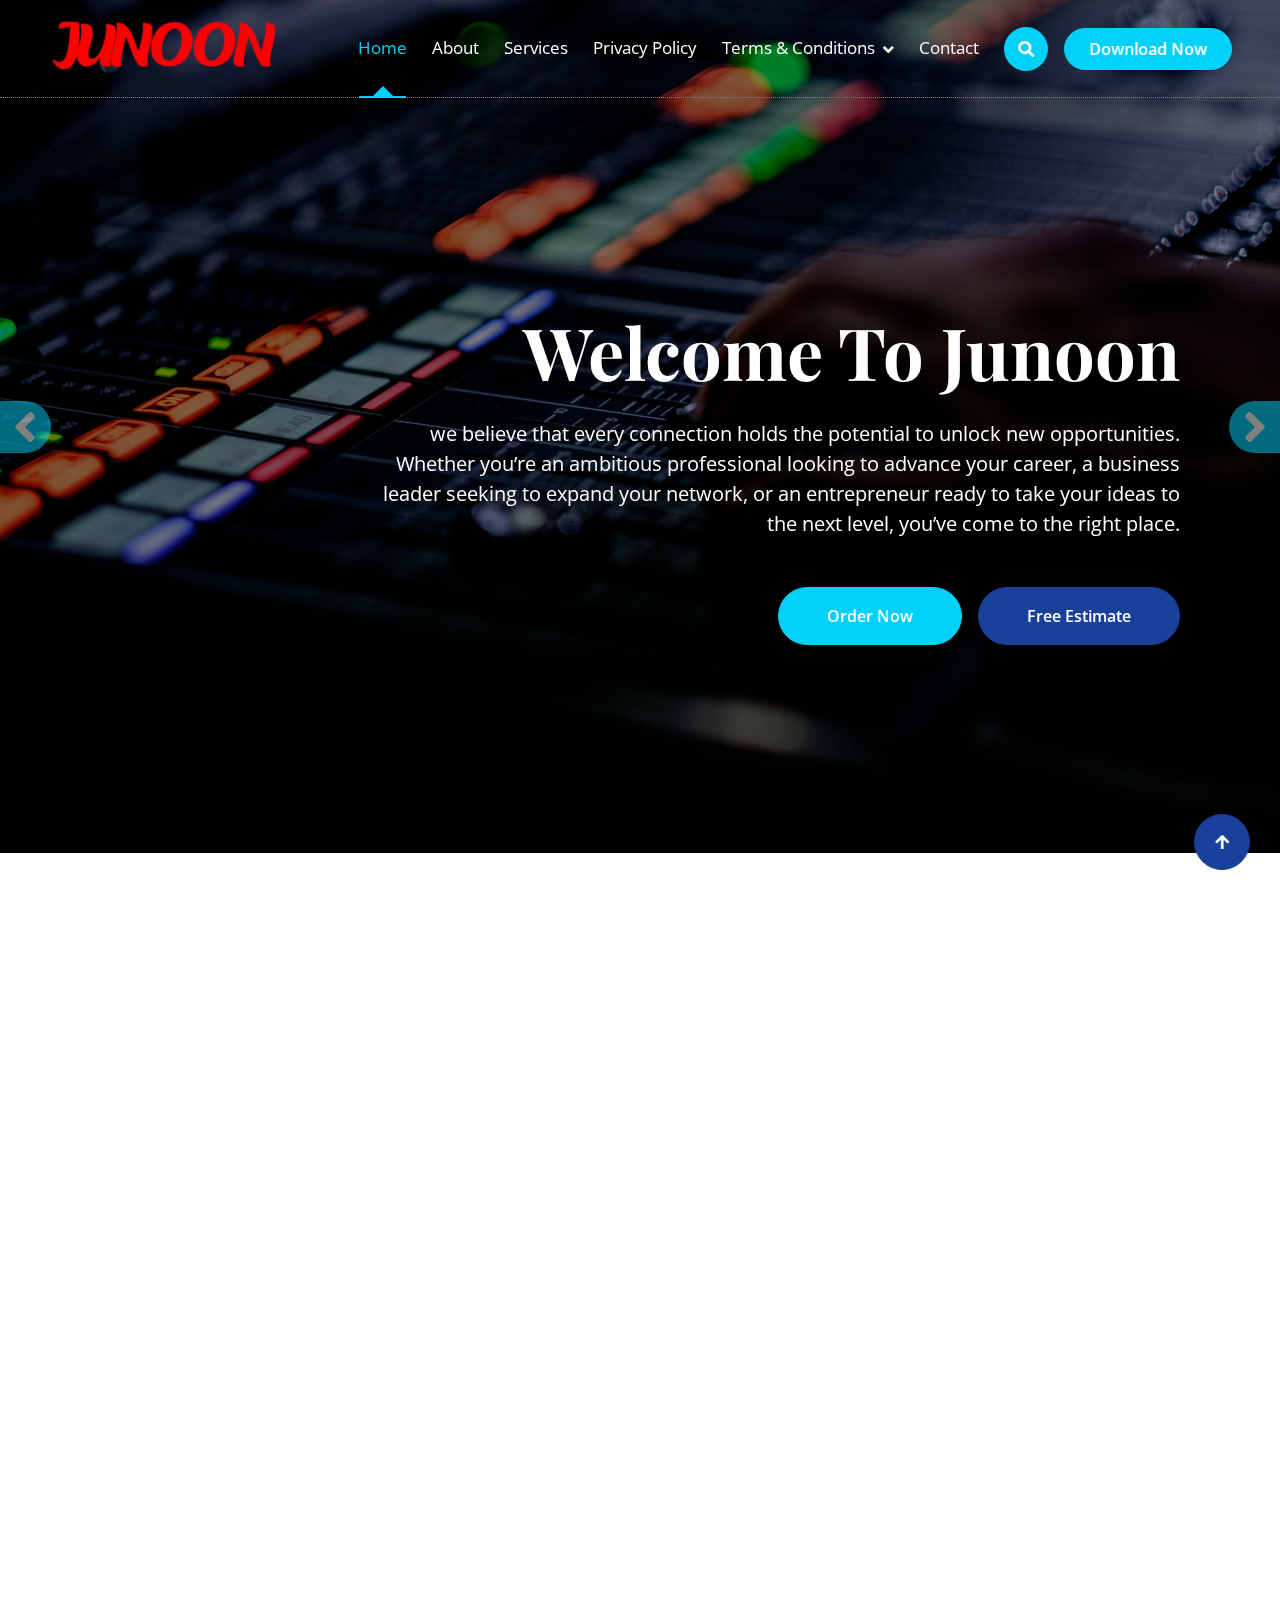
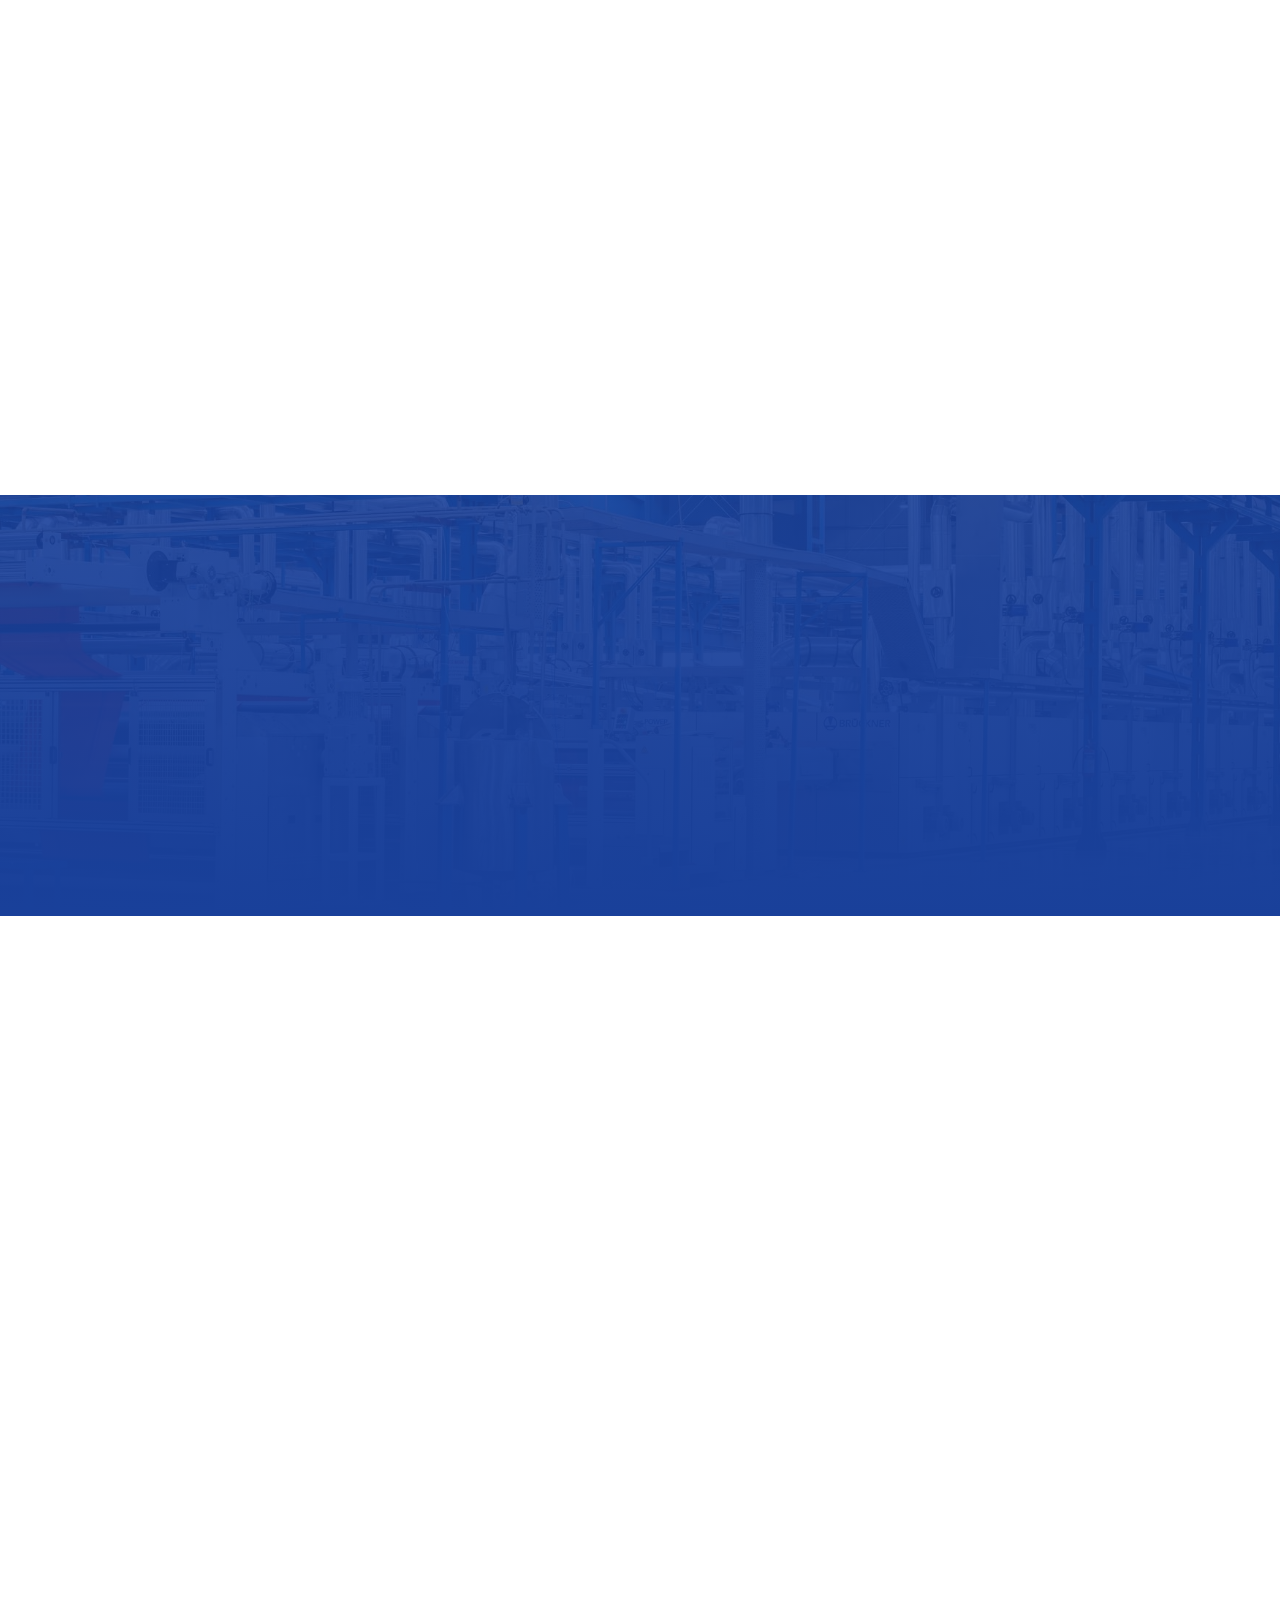
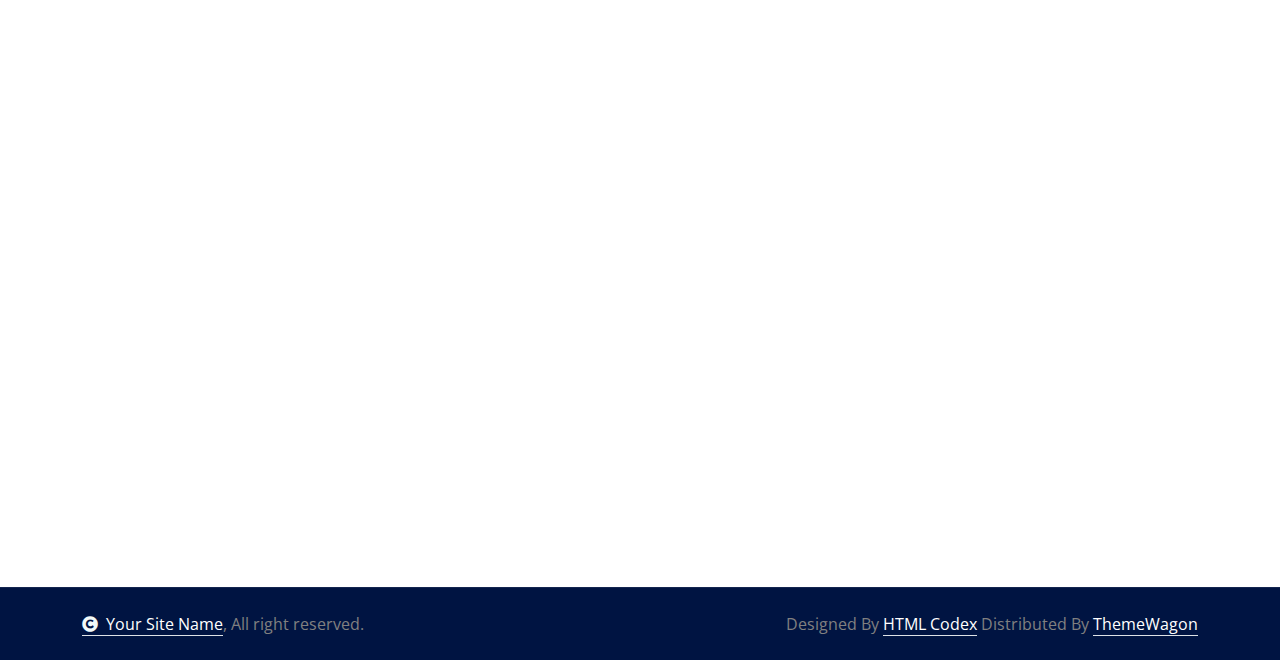
==== acuas-1.0.0/index.html @ 8755a5c0 "image" ====
<!DOCTYPE html>
<html lang="en">

    <head>
        <meta charset="utf-8">
        <title>Acuas - Drinking Water Website Template</title>
        <meta content="width=device-width, initial-scale=1.0" name="viewport">
        <meta content="" name="keywords">
        <meta content="" name="description">

        <!-- Google Web Fonts -->
        <link rel="preconnect" href="https://fonts.googleapis.com">
        <link rel="preconnect" href="https://fonts.gstatic.com" crossorigin>
        <link href="https://fonts.googleapis.com/css2?family=Open+Sans:ital,wdth,wght@0,75..100,300..800;1,75..100,300..800&family=Playfair+Display:ital,wght@0,400..900;1,400..900&display=swap" rel="stylesheet"> 

        <!-- Icon Font Stylesheet -->
        <link rel="stylesheet" href="https://use.fontawesome.com/releases/v5.15.4/css/all.css"/>
        <link href="https://cdn.jsdelivr.net/npm/bootstrap-icons@1.4.1/font/bootstrap-icons.css" rel="stylesheet">

        <!-- Libraries Stylesheet -->
        <link href="lib/animate/animate.min.css" rel="stylesheet">
        <link href="lib/owlcarousel/assets/owl.carousel.min.css" rel="stylesheet">


        <!-- Customized Bootstrap Stylesheet -->
        <link href="css/bootstrap.min.css" rel="stylesheet">

        <!-- Template Stylesheet -->
        <link href="css/style.css" rel="stylesheet">
    </head>

    <body>

        <!-- Spinner Start -->
        <div id="spinner" class="show bg-white position-fixed translate-middle w-100 vh-100 top-50 start-50 d-flex align-items-center justify-content-center">
            <div class="spinner-border text-primary" style="width: 3rem; height: 3rem;" role="status">
                <span class="sr-only">Loading...</span>
            </div>
        </div>
        <!-- Spinner End -->

        <!-- Navbar & Hero Start -->
        <div class="container-fluid position-relative p-0">
            <nav class="navbar navbar-expand-lg navbar-light px-4 px-lg-5 py-3 py-lg-0">
                <a href="" class="navbar-brand p-0">
                    <h1 class="text-primary"></i><img src="img/Logo.png"></h1>
                    <!-- <img src="img/logo.png" alt="Logo"> -->
                </a>
                <button class="navbar-toggler" type="button" data-bs-toggle="collapse" data-bs-target="#navbarCollapse">
                    <span class="fa fa-bars"></span>
                </button>
                <div class="collapse navbar-collapse" id="navbarCollapse">
                    <div class="navbar-nav ms-auto py-0">
                        <a href="index.html" class="nav-item nav-link active">Home</a>
                        <a href="about.html" class="nav-item nav-link">About</a>
                        <a href="service.html" class="nav-item nav-link">Services</a>
                        <a href="privacy.html" class="nav-item nav-link">Privacy Policy</a>
                        <!-- <a href="blog.html" class="nav-item nav-link">Blog</a> -->
                        <div class="nav-item dropdown">
                            <a href="Terms & Conditions.html" class="nav-link dropdown-toggle" data-bs-toggle="dropdown">Terms & Conditions</a>
                            <div class="dropdown-menu m-0">
                                <a href="rule.html" class="dropdown-item">Rules & Regulations</a>
                                <a href="product.html" class="dropdown-item">Our Product</a>
                                <a href="team.html" class="dropdown-item">Our Team</a>
                                <a href="testimonial.html" class="dropdown-item">Testimonial</a>
                                <a href="404.html" class="dropdown-item">404 Page</a>
                            </div>
                        </div>
                        <a href="contact.html" class="nav-item nav-link">Contact</a>
                    </div>
                    <!-- <div class="d-none d-xl-flex me-3">
                        <div class="d-flex flex-column pe-3 border-end border-primary">
                            <span class="text-body">Get Free Delivery</span>
                            <a href="tel:+4733378901"><span class="text-primary">Free: + 0123 456 7890</span></a>
                        </div>
                    </div> -->
                    <button class="btn btn-primary btn-md-square d-flex flex-shrink-0 mb-3 mb-lg-0 rounded-circle me-3" data-bs-toggle="modal" data-bs-target="#searchModal"><i class="fas fa-search"></i></button>
                    <a href="" class="btn btn-primary rounded-pill d-inline-flex flex-shrink-0 py-2 px-4">Download Now</a>
                </div>
            </nav>

            <!-- Carousel Start -->
            <div class="carousel-header">
                <div id="carouselId" class="carousel slide" data-bs-ride="carousel">
                    <ol class="carousel-indicators">
                        <li data-bs-target="#carouselId" data-bs-slide-to="0" class="active"></li>
                        <li data-bs-target="#carouselId" data-bs-slide-to="1"></li>
                        <li data-bs-target="#carouselId" data-bs-slide-to="2"></li>
                    </ol>
                    <div class="carousel-inner" role="listbox">
                        <div class="carousel-item active">
                            <img src="img/main.jpg" class="img-fluid w-100" alt="Image">
                            <div class="carousel-caption-1">
                                <div class="carousel-caption-1-content" style="max-width: 900px;">
                                    <!-- <h4 class="text-white text-uppercase fw-bold mb-4 fadeInLeft animated" data-animation="fadeInLeft" data-delay="1s" style="animation-delay: 1s;" style="letter-spacing: 3px;">Importance life</h4> -->
                                    <h1 class="display-2 text-capitalize text-white mb-4 fadeInLeft animated" data-animation="fadeInLeft" data-delay="1.3s" style="animation-delay: 1.3s;">Welcome to Junoon</h1>
                                    <p class="mb-5 fs-5 text-white fadeInLeft animated" data-animation="fadeInLeft" data-delay="1.5s" style="animation-delay: 1.5s;">we believe that every connection holds the potential to unlock new opportunities. Whether you’re an ambitious professional looking to advance your career, a business leader seeking to expand your network, or an entrepreneur ready to take your ideas to the next level, you’ve come to the right place.
                                    </p>
                                    <div class="carousel-caption-1-content-btn fadeInLeft animated" data-animation="fadeInLeft" data-delay="1.7s" style="animation-delay: 1.7s;">
                                        <a class="btn btn-primary rounded-pill flex-shrink-0 py-3 px-5 me-2" href="#">Order Now</a>
                                        <a class="btn btn-secondary rounded-pill flex-shrink-0 py-3 px-5 ms-2" href="#">Free Estimate</a>
                                    </div>
                                </div>
                            </div>
                        </div>
                        <div class="carousel-item">
                            <img src="img/main.jpg" class="img-fluid w-100" alt="Image">
                            <div class="carousel-caption-2">
                                <div class="carousel-caption-2-content" style="max-width: 900px;">
                                    <!-- <h4 class="text-white text-uppercase fw-bold mb-4 fadeInRight animated" data-animation="fadeInRight" data-delay="1s" style="animation-delay: 1s;" style="letter-spacing: 3px;">Your Gateway to Professional Growth and Business Success</h4> -->
                                    <h1 class="display-2 text-capitalize text-white mb-4 fadeInRight animated" data-animation="fadeInRight" data-delay="1.3s" style="animation-delay: 1.3s;">Your Gateway to Professional Growth and Business Success</h1>
                                    <p class="mb-5 fs-5 text-white fadeInRight animated" data-animation="fadeInRight" data-delay="1.5s" style="animation-delay: 1.5s;"> we believe that every connection holds the potential to unlock new opportunities. Whether you’re an ambitious professional looking to advance your career, a business leader seeking to expand your network, or an entrepreneur ready to take your ideas to the next level, you’ve come to the right place.
                                    </p>
                                    <div class="carousel-caption-2-content-btn fadeInRight animated" data-animation="fadeInRight" data-delay="1.7s" style="animation-delay: 1.7s;">
                                        <a class="btn btn-primary rounded-pill flex-shrink-0 py-3 px-5 me-2" href="#">Order Now</a>
                                        <a class="btn btn-secondary rounded-pill flex-shrink-0 py-3 px-5 ms-2" href="#">Free Estimate</a>
                                    </div>
                                </div>
                            </div>
                        </div>
                    </div>
                    <button class="carousel-control-prev" type="button" data-bs-target="#carouselId" data-bs-slide="prev">
                        <span class="carousel-control-prev-icon btn btn-primary fadeInLeft animated" aria-hidden="true" data-animation="fadeInLeft" data-delay="1.1s" style="animation-delay: 1.3s;"> <i class="fa fa-angle-left fa-3x"></i></span>
                        <span class="visually-hidden">Previous</span>
                    </button>
                    <button class="carousel-control-next" type="button" data-bs-target="#carouselId" data-bs-slide="next">
                        <span class="carousel-control-next-icon btn btn-primary fadeInRight animated" aria-hidden="true" data-animation="fadeInLeft" data-delay="1.1s" style="animation-delay: 1.3s;"><i class="fa fa-angle-right fa-3x"></i></span>
                        <span class="visually-hidden">Next</span>
                    </button>
                </div>
            </div>
            <!-- Carousel End -->
        </div>
        <!-- Navbar & Hero End -->

        <!-- Modal Search Start -->
        <div class="modal fade" id="searchModal" tabindex="-1" aria-labelledby="exampleModalLabel" aria-hidden="true">
            <div class="modal-dialog modal-fullscreen">
                <div class="modal-content rounded-0">
                    <div class="modal-header">
                        <h4 class="modal-title mb-0" id="exampleModalLabel">Search by keyword</h4>
                        <button type="button" class="btn-close" data-bs-dismiss="modal" aria-label="Close"></button>
                    </div>
                    <div class="modal-body d-flex align-items-center">
                        <div class="input-group w-75 mx-auto d-flex">
                            <input type="search" class="form-control p-3" placeholder="keywords" aria-describedby="search-icon-1">
                            <span id="search-icon-1" class="input-group-text btn border p-3"><i class="fa fa-search text-white"></i></span>
                        </div>
                    </div>
                </div>
            </div>
        </div>
        <!-- Modal Search End -->

        <!-- feature Start -->
        <!-- <div class="container-fluid feature bg-light py-5">
            <div class="container py-5">
                <div class="text-center mx-auto pb-5 wow fadeInUp" data-wow-delay="0.2s" style="max-width: 800px;">
                    <h4 class="text-uppercase text-primary">Our Feature</h4>
                    <h1 class="display-3 text-capitalize mb-3">A Trusted Name In Bottled Water Industry</h1>
                </div>
                <div class="row g-4">
                    <div class=" col-md-6 col-lg-6 col-xl-3 wow fadeInUp" data-wow-delay="0.2s">
                        <div class="feature-item p-4">
                            <div class="feature-icon mb-3"><i class="fas fa-hand-holding-water text-white fa-3x"></i></div>
                            <a href="#" class="h4 mb-3">Quality Check</a>
                            <p class="mb-3">Lorem ipsum dolor sit amet consectetur adipisicing elit. Libero repellat deleniti necessitatibus</p>
                            <a href="#" class="btn text-secondary">Read More <i class="fa fa-angle-right"></i></a>
                        </div>
                    </div>
                    <div class="col-md-6 col-lg-6 col-xl-3 wow fadeInUp" data-wow-delay="0.4s">
                        <div class="feature-item p-4">
                            <div class="feature-icon mb-3"><i class="fas fa-filter text-white fa-3x"></i></div>
                            <a href="#" class="h4 mb-3">5 Steps Filtration</a>
                            <p class="mb-3">Lorem ipsum dolor sit amet consectetur adipisicing elit. Libero repellat deleniti necessitatibus</p>
                            <a href="#" class="btn text-secondary">Read More <i class="fa fa-angle-right"></i></a>
                        </div>
                    </div>
                    <div class="col-md-6 col-lg-6 col-xl-3 wow fadeInUp" data-wow-delay="0.6s">
                        <div class="feature-item p-4">
                            <div class="feature-icon mb-3"><i class="fas fa-recycle text-white fa-3x"></i></div>
                            <a href="#" class="h4 mb-3">Composition</a>
                            <p class="mb-3">Lorem ipsum dolor sit amet consectetur adipisicing elit. Libero repellat deleniti necessitatibus</p>
                            <a href="#" class="btn text-secondary">Read More <i class="fa fa-angle-right"></i></a>
                        </div>
                    </div>
                    <div class="col-md-6 col-lg-6 col-xl-3 wow fadeInUp" data-wow-delay="0.8s">
                        <div class="feature-item p-4">
                            <div class="feature-icon mb-3"><i class="fas fa-microscope text-white fa-3x"></i></div>
                            <a href="#" class="h4 mb-3">Lab Control</a>
                            <p class="mb-3">Lorem ipsum dolor sit amet consectetur adipisicing elit. Libero repellat deleniti necessitatibus</p>
                            <a href="#" class="btn text-secondary">Read More <i class="fa fa-angle-right"></i></a>
                        </div>
                    </div>
                </div>
            </div>
        </div> -->
        <!-- feature End -->


        <!-- About Start -->
        <div class="container-fluid about overflow-hidden py-5">
            <div class="container py-5">
                <div class="row g-5">
                    <div class="col-xl-6 wow fadeInLeft" data-wow-delay="0.2s">
                        <div class="about-img rounded h-100">
                            <img src="img/about1.png" class="img-fluid rounded h-100 w-100" style="object-fit: cover;" alt="">
                            <!-- <div class="about-exp"><span>20 Years Experiance</span></div> -->
                        </div>
                    </div>
                    <div class="col-xl-6 wow fadeInRight" data-wow-delay="0.2s">
                        <div class="about-item">
                            <h4 class="text-primary text-uppercase">About Us</h4>
                            <h1 class="display-3 mb-3">Welcome to Junoon</h1>
                            <p class="mb-4"> The leading platform for professional networking and business growth. Our mission is to empower professionals and organizations across industries by facilitating meaningful connections, fostering collaboration, and providing access to valuable resources that drive success.
                            </p>
                            <div class="bg-light rounded p-4 mb-4">
                                <div class="row">
                                    <div class="col-12">
                                        <div class="d-flex">
                                            <div class="pe-4">
                                                <div class="rounded-circle bg-primary d-flex align-items-center justify-content-center" style="width: 80px; height: 80px;"><i class="fas fa-tint text-white fa-2x"></i></div>
                                            </div>
                                            <div class="">
                                                <a href="#" class="h4 d-inline-block mb-3">Who We Are</a>
                                                <p class="mb-0">Junoon was created to address the evolving needs of modern professionals. We understand that in today’s fast-paced and interconnected world, success is built on strong, diverse networks and continuous professional development. Our platform is designed to be the nexus where innovation meets opportunity, enabling professionals to connect, collaborate, and thrive.</p>
                                            </div>
                                        </div>
                                    </div>
                                </div>
                            </div>
                            <div class="bg-light rounded p-4 mb-4">
                                <div class="row">
                                    <div class="col-12">
                                        <div class="d-flex">
                                            <div class="pe-4">
                                                <div class="rounded-circle bg-primary d-flex align-items-center justify-content-center" style="width: 80px; height: 80px;"><i class="fas fa-faucet text-white fa-2x"></i></div>
                                            </div>
                                            <div class="">
                                                <a href="#" class="h4 d-inline-block mb-3">Our Purpose</a>
                                                <p class="mb-0">At Junoon, we are dedicated to supporting the entire spectrum of professional growth. Whether you are an emerging talent, a seasoned expert, or a business leader, our platform offers tailored solutions to help you achieve your goals. We provide a dynamic environment where users can expand their networks, access industry-specific insights, and engage with opportunities that drive career advancement and business success.</p>
                                            </div>
                                        </div>
                                    </div>
                                </div>
                            </div>
                            <a href="#" class="btn btn-secondary rounded-pill py-3 px-5">Read More</a>
                        </div>
                    </div>
                </div>
            </div>
        </div>
        <!-- About End -->


        <!-- Fact Counter -->
        <div class="container-fluid counter py-5">
            <div class="container py-5">
                <div class="row g-5">
                    <div class="col-md-6 col-lg-6 col-xl-3 wow fadeInUp" data-wow-delay="0.2s">
                        <div class="counter-item">
                            <div class="counter-item-icon mx-auto">
                                <i class="fas fa-thumbs-up fa-3x text-white"></i>
                            </div>
                            <h4 class="text-white my-4">Happy Clients</h4>
                            <div class="counter-counting">
                                <span class="text-white fs-2 fw-bold" data-toggle="counter-up">456</span>
                                <span class="h1 fw-bold text-white">+</span>
                            </div>
                        </div>
                    </div>
                    <div class="col-md-6 col-lg-6 col-xl-3 wow fadeInUp" data-wow-delay="0.4s">
                        <div class="counter-item">
                            <div class="counter-item-icon mx-auto">
                                <i class="fas fa-truck fa-3x text-white"></i>
                            </div>
                            <h4 class="text-white my-4">Transport</h4>
                            <div class="counter-counting">
                                <span class="text-white fs-2 fw-bold" data-toggle="counter-up">513</span>
                                <span class="h1 fw-bold text-white">+</span>
                            </div>
                        </div>
                    </div>
                    <div class="col-md-6 col-lg-6 col-xl-3 wow fadeInUp" data-wow-delay="0.6s">
                        <div class="counter-item">
                            <div class="counter-item-icon mx-auto">
                                <i class="fas fa-users fa-3x text-white"></i>
                            </div>
                            <h4 class="text-white my-4">Employees</h4>
                            <div class="counter-counting">
                                <span class="text-white fs-2 fw-bold" data-toggle="counter-up">53</span>
                                <span class="h1 fw-bold text-white">+</span>
                            </div>
                        </div>
                    </div>
                    <div class="col-md-6 col-lg-6 col-xl-3 wow fadeInUp" data-wow-delay="0.8s">
                        <div class="counter-item">
                            <div class="counter-item-icon mx-auto">
                                <i class="fas fa-heart fa-3x text-white"></i>
                            </div>
                            <h4 class="text-white my-4">Years Experiance</h4>
                            <div class="counter-counting">
                                <span class="text-white fs-2 fw-bold" data-toggle="counter-up">17</span>
                                <span class="h1 fw-bold text-white">+</span>
                            </div>
                        </div>
                    </div>
                </div>
            </div>
        </div>
        <!-- Fact Counter -->

        <!-- Service Start -->
        <!-- <div class="container-fluid service bg-light overflow-hidden py-5">
            <div class="container py-5">
                <div class="text-center mx-auto pb-5 wow fadeInUp" data-wow-delay="0.2s" style="max-width: 800px;">
                    <h4 class="text-uppercase text-primary">What We Offer</h4>
                    <h1 class="display-3 text-capitalize mb-3">Protect Your Family with Best Water</h1>
                </div>
                <div class="row gx-0 gy-4 align-items-center">
                    <div class="col-lg-6 col-xl-4 wow fadeInLeft" data-wow-delay="0.2s">
                        <div class="service-item rounded p-4 mb-4">
                            <div class="row">
                                <div class="col-12">
                                    <div class="d-flex">
                                        <div class="service-content text-end">
                                            <a href="#" class="h4 d-inline-block mb-3">Residential Waters</a>
                                            <p class="mb-0">Lorem, ipsum dolor sit amet consectetur adipisicing elit. Quas provident maiores quisquam.</p>
                                        </div>
                                        <div class="ps-4">
                                            <div class="service-btn"><i class="fas fa-hand-holding-water text-white fa-2x"></i></div>
                                        </div>
                                    </div>
                                </div>
                            </div>
                        </div>
                        <div class="service-item rounded p-4 mb-4">
                            <div class="row">
                                <div class="col-12">
                                    <div class="d-flex">
                                        <div class="service-content text-end">
                                            <a href="#" class="h4 d-inline-block mb-3">Commercial Waters</a>
                                            <p class="mb-0">Lorem, ipsum dolor sit amet consectetur adipisicing elit. Quas provident maiores quisquam.</p>
                                        </div>
                                        <div class="ps-4">
                                            <div class="service-btn"><i class="fas fa-dumpster-fire text-white fa-2x"></i></div>
                                        </div>
                                    </div>
                                </div>
                            </div>
                        </div>
                        <div class="service-item rounded p-4 mb-0">
                            <div class="row">
                                <div class="col-12">
                                    <div class="d-flex">
                                        <div class="service-content text-end">
                                            <a href="#" class="h4 d-inline-block mb-3">Filtration Plants</a>
                                            <p class="mb-0">Lorem, ipsum dolor sit amet consectetur adipisicing elit. Quas provident maiores quisquam.</p>
                                        </div>
                                        <div class="ps-4">
                                            <div class="service-btn"><i class="fas fa-filter text-white fa-2x"></i></div>
                                        </div>
                                    </div>
                                </div>
                            </div>
                        </div>
                    </div>
                    <div class="col-lg-6 col-xl-4 wow fadeInUp" data-wow-delay="0.3s">
                        <div class="bg-transparent">
                            <img src="img/water.png" class="img-fluid w-100" alt="">
                        </div>
                    </div>
                    <div class="col-lg-6 col-xl-4 wow fadeInRight" data-wow-delay="0.2s">
                        <div class="service-item rounded p-4 mb-4">
                            <div class="row">
                                <div class="col-12">
                                    <div class="d-flex">
                                        <div class="pe-4">
                                            <div class="service-btn"><i class="fas fa-assistive-listening-systems text-white fa-2x"></i></div>
                                        </div>
                                        <div class="service-content">
                                            <a href="#" class="h4 d-inline-block mb-3">Water Softening</a>
                                            <p class="mb-0">Lorem, ipsum dolor sit amet consectetur adipisicing elit. Quas provident maiores quisquam.</p>
                                        </div>
                                    </div>
                                </div>
                            </div>
                        </div>
                        <div class="service-item rounded p-4 mb-4">
                            <div class="row">
                                <div class="col-12">
                                    <div class="d-flex">
                                        <div class="pe-4">
                                            <div class="service-btn"><i class="fas fa-recycle text-white fa-2x"></i></div>
                                        </div>
                                        <div class="service-content">
                                            <a href="#" class="h4 d-inline-block mb-3">Market Research</a>
                                            <p class="mb-0">Lorem, ipsum dolor sit amet consectetur adipisicing elit. Quas provident maiores quisquam.</p>
                                        </div>
                                    </div>
                                </div>
                            </div>
                        </div>
                        <div class="service-item rounded p-4 mb-0">
                            <div class="row">
                                <div class="col-12">
                                    <div class="d-flex">
                                        <div class="pe-4">
                                            <div class="service-btn"><i class="fas fa-project-diagram text-white fa-2x"></i></div>
                                        </div>
                                        <div class="service-content">
                                            <a href="#" class="h4 d-inline-block mb-3">Project Planning</a>
                                            <p class="mb-0">Lorem, ipsum dolor sit amet consectetur adipisicing elit. Quas provident maiores quisquam.</p>
                                        </div>
                                    </div>
                                </div>
                            </div>
                        </div>
                    </div>
                </div>
            </div>
        </div> -->
        <!-- Service End -->


        <!-- Products Start -->
        <!-- <div class="container-fluid product py-5">
            <div class="container py-5">
                <div class="text-center mx-auto pb-5 wow fadeInUp" data-wow-delay="0.2s" style="max-width: 800px;">
                    <h4 class="text-uppercase text-primary">Our Products</h4>
                    <h1 class="display-3 text-capitalize mb-3">We Deliver Best Quality Bottle Packs.</h1>
                </div>
                <div class="row g-4 justify-content-center">
                    <div class="col-lg-6 col-xl-4 wow fadeInUp" data-wow-delay="0.2s">
                        <div class="product-item">
                            <img src="img/product-3.png" class="img-fluid w-100 rounded-top"  alt="Image">
                            <div class="product-content bg-light text-center rounded-bottom p-4">
                                <p>2L 1 Bottle</p>
                                <a href="#" class="h4 d-inline-block mb-3">Mineral Water Bottle</a>
                                <p class="fs-4 text-primary mb-3">$35:00</p>
                                <a href="#" class="btn btn-secondary rounded-pill py-2 px-4">Read More</a>
                            </div>
                        </div>
                    </div>
                    <div class="col-lg-6 col-xl-4 wow fadeInUp" data-wow-delay="0.4s">
                        <div class="product-item">
                            <img src="img/product-2.png" class="img-fluid w-100 rounded-top"  alt="Image">
                            <div class="product-content bg-light text-center rounded-bottom p-4">
                                <p>4L 2 Bottles</p>
                                <a href="#" class="h4 d-inline-block mb-3">RO Water Bottle</a>
                                <p class="fs-4 text-primary mb-3">$70:00</p>
                                <a href="#" class="btn btn-secondary rounded-pill py-2 px-4">Read More</a>
                            </div>
                        </div>
                    </div>
                    <div class="col-lg-6 col-xl-4 wow fadeInUp" data-wow-delay="0.6s">
                        <div class="product-item">
                            <img src="img/product-1.png" class="img-fluid w-100 rounded-top"  alt="Image">
                            <div class="product-content bg-light text-center rounded-bottom p-4">
                                <p>6L 3 Bottles</p>
                                <a href="#" class="h4 d-inline-block mb-3">UV Water Bottle</a>
                                <p class="fs-4 text-primary mb-3">$100:00</p>
                                <a href="#" class="btn btn-secondary rounded-pill py-2 px-4">Read More</a>
                            </div>
                        </div>
                    </div>
                </div>
            </div>
        </div> -->
        <!-- Products End -->


        <!-- Blog Start -->
        <!-- <div class="container-fluid blog pb-5">
            <div class="container pb-5">
                <div class="text-center mx-auto pb-5 wow fadeInUp" data-wow-delay="0.2s" style="max-width: 800px;">
                    <h4 class="text-uppercase text-primary">Our Blog</h4>
                    <h1 class="display-3 text-capitalize mb-3">Latest Blog & News</h1>
                </div>
                <div class="row g-4 justify-content-center">
                    <div class="col-lg-6 col-xl-4 wow fadeInUp" data-wow-delay="0.2s">
                        <div class="blog-item">
                            <div class="blog-img">
                                <img src="img/blog-1.jpg" class="img-fluid rounded-top w-100" alt="">
                                <div class="blog-date px-4 py-2"><i class="fa fa-calendar-alt me-1"></i> Jan 12 2025</div>
                            </div>
                            <div class="blog-content rounded-bottom p-4">
                                <a href="#" class="h4 d-inline-block mb-3">Lorem ipsum dolor sit amet consectetur adipisicing elit. Unde</a>
                                <p>Lorem ipsum dolor sit amet consectetur adipisicing elit. Vel, officiis?</p>
                                <a href="#" class="fw-bold text-secondary">Read More <i class="fa fa-angle-right"></i></a>
                            </div>
                        </div>
                    </div>
                    <div class="col-lg-6 col-xl-4 wow fadeInUp" data-wow-delay="0.4s">
                        <div class="blog-item">
                            <div class="blog-img">
                                <img src="img/blog-2.jpg" class="img-fluid rounded-top w-100" alt="">
                                <div class="blog-date px-4 py-2"><i class="fa fa-calendar-alt me-1"></i> Jan 12 2025</div>
                            </div>
                            <div class="blog-content rounded-bottom p-4">
                                <a href="#" class="h4 d-inline-block mb-3">Lorem ipsum dolor sit amet consectetur adipisicing elit. Unde</a>
                                <p>Lorem ipsum dolor sit amet consectetur adipisicing elit. Vel, officiis?</p>
                                <a href="#" class="fw-bold text-secondary">Read More <i class="fa fa-angle-right"></i></a>
                            </div>
                        </div>
                    </div>
                    <div class="col-lg-6 col-xl-4 wow fadeInUp" data-wow-delay="0.6s">
                        <div class="blog-item">
                            <div class="blog-img">
                                <img src="img/blog-3.jpg" class="img-fluid rounded-top w-100" alt="">
                                <div class="blog-date px-4 py-2"><i class="fa fa-calendar-alt me-1"></i> Jan 12 2025</div>
                            </div>
                            <div class="blog-content rounded-bottom p-4">
                                <a href="#" class="h4 d-inline-block mb-3">Lorem ipsum dolor sit amet consectetur adipisicing elit. Unde</a>
                                <p>Lorem ipsum dolor sit amet consectetur adipisicing elit. Vel, officiis?</p>
                                <a href="#" class="fw-bold text-secondary">Read More <i class="fa fa-angle-right"></i></a>
                            </div>
                        </div>
                    </div>
                </div>
            </div>
        </div> -->
        <!-- Blog End -->


        <!-- Team Start -->
        <!-- <div class="container-fluid team pb-5">
            <div class="container pb-5">
                <div class="text-center mx-auto pb-5 wow fadeInUp" data-wow-delay="0.2s" style="max-width: 800px;">
                    <h4 class="text-uppercase text-primary">Our Team</h4>
                    <h1 class="display-3 text-capitalize mb-3">What is Really seo & How Can I Use It?</h1>
                </div>
                <div class="row g-4">
                    <div class="col-md-6 col-lg-6 col-xl-3 wow fadeInUp" data-wow-delay="0.2s">
                        <div class="team-item p-4">
                            <div class="team-inner rounded">
                                <div class="team-img">
                                    <img src="img/team-1.jpg" class="img-fluid rounded-top w-100" alt="Image">
                                    <div class="team-share">
                                        <a class="btn btn-secondary btn-md-square rounded-pill text-white mx-1" href=""><i class="fas fa-share-alt"></i></a>
                                    </div>
                                    <div class="team-icon rounded-pill py-2 px-2">
                                        <a class="btn btn-secondary btn-sm-square rounded-pill mx-1" href=""><i class="fab fa-facebook-f"></i></a>
                                        <a class="btn btn-secondary btn-sm-square rounded-pill me-1" href=""><i class="fab fa-twitter"></i></a>
                                        <a class="btn btn-secondary btn-sm-square rounded-pill me-1" href=""><i class="fab fa-linkedin-in"></i></a>
                                        <a class="btn btn-secondary btn-sm-square rounded-pill me-1" href=""><i class="fab fa-instagram"></i></a>
                                    </div>
                                </div>
                                <div class="bg-light rounded-bottom text-center py-4">
                                    <h4 class="mb-3">Hard Branots</h4>
                                    <p class="mb-0">CEO & Founder</p>
                                </div>
                            </div>
                        </div>
                    </div>
                    <div class="col-md-6 col-lg-6 col-xl-3 wow fadeInUp" data-wow-delay="0.4s">
                        <div class="team-item p-4">
                            <div class="team-inner rounded">
                                <div class="team-img">
                                    <img src="img/team-2.jpg" class="img-fluid rounded-top w-100" alt="Image">
                                    <div class="team-share">
                                        <a class="btn btn-secondary btn-md-square rounded-pill text-white mx-1" href=""><i class="fas fa-share-alt"></i></a>
                                    </div>
                                    <div class="team-icon rounded-pill py-2 px-2">
                                        <a class="btn btn-secondary btn-sm-square rounded-pill mx-1" href=""><i class="fab fa-facebook-f"></i></a>
                                        <a class="btn btn-secondary btn-sm-square rounded-pill me-1" href=""><i class="fab fa-twitter"></i></a>
                                        <a class="btn btn-secondary btn-sm-square rounded-pill me-1" href=""><i class="fab fa-linkedin-in"></i></a>
                                        <a class="btn btn-secondary btn-sm-square rounded-pill me-1" href=""><i class="fab fa-instagram"></i></a>
                                    </div>
                                </div>
                                <div class="bg-light rounded-bottom text-center py-4">
                                    <h4 class="mb-3">Hard Branots</h4>
                                    <p class="mb-0">CEO & Founder</p>
                                </div>
                            </div>
                        </div>
                    </div>
                    <div class="col-md-6 col-lg-6 col-xl-3 wow fadeInUp" data-wow-delay="0.6s">
                        <div class="team-item p-4">
                            <div class="team-inner rounded">
                                <div class="team-img">
                                    <img src="img/team-3.jpg" class="img-fluid rounded-top w-100" alt="Image">
                                    <div class="team-share">
                                        <a class="btn btn-secondary btn-md-square rounded-pill text-white mx-1" href=""><i class="fas fa-share-alt"></i></a>
                                    </div>
                                    <div class="team-icon rounded-pill py-2 px-2">
                                        <a class="btn btn-secondary btn-sm-square rounded-pill mx-1" href=""><i class="fab fa-facebook-f"></i></a>
                                        <a class="btn btn-secondary btn-sm-square rounded-pill me-1" href=""><i class="fab fa-twitter"></i></a>
                                        <a class="btn btn-secondary btn-sm-square rounded-pill me-1" href=""><i class="fab fa-linkedin-in"></i></a>
                                        <a class="btn btn-secondary btn-sm-square rounded-pill me-1" href=""><i class="fab fa-instagram"></i></a>
                                    </div>
                                </div>
                                <div class="bg-light rounded-bottom text-center py-4">
                                    <h4 class="mb-3">Hard Branots</h4>
                                    <p class="mb-0">CEO & Founder</p>
                                </div>
                            </div>
                        </div>
                    </div>
                    <div class="col-md-6 col-lg-6 col-xl-3 wow fadeInUp" data-wow-delay="0.8s">
                        <div class="team-item p-4">
                            <div class="team-inner rounded">
                                <div class="team-img">
                                    <img src="img/team-4.jpg" class="img-fluid rounded-top w-100" alt="Image">
                                    <div class="team-share">
                                        <a class="btn btn-secondary btn-md-square rounded-pill text-white mx-1" href=""><i class="fas fa-share-alt"></i></a>
                                    </div>
                                    <div class="team-icon rounded-pill py-2 px-2">
                                        <a class="btn btn-secondary btn-sm-square rounded-pill mx-1" href=""><i class="fab fa-facebook-f"></i></a>
                                        <a class="btn btn-secondary btn-sm-square rounded-pill me-1" href=""><i class="fab fa-twitter"></i></a>
                                        <a class="btn btn-secondary btn-sm-square rounded-pill me-1" href=""><i class="fab fa-linkedin-in"></i></a>
                                        <a class="btn btn-secondary btn-sm-square rounded-pill me-1" href=""><i class="fab fa-instagram"></i></a>
                                    </div>
                                </div>
                                <div class="bg-light rounded-bottom text-center py-4">
                                    <h4 class="mb-3">Hard Branots</h4>
                                    <p class="mb-0">CEO & Founder</p>
                                </div>
                            </div>
                        </div>
                    </div>
                </div>
            </div>
        </div> -->
        <!-- Team End -->

        <!-- Testimonial Start -->
        <div class="container-fluid testimonial pb-5">
            <div class="container pb-5">
                <div class="text-center mx-auto pb-5 wow fadeInUp" data-wow-delay="0.2s" style="max-width: 800px;">
                    <h4 class="text-uppercase text-primary">Testimonials</h4>
                    <h1 class="display-3 text-capitalize mb-3">Our clients reviews.</h1>
                </div>
                <div class="owl-carousel testimonial-carousel wow fadeInUp" data-wow-delay="0.3s">
                    <div class="testimonial-item text-center p-4">
                        <p>Lorem ipsum dolor sit amet consectetur, adipisicing elit. Incidunt pariatur officiis quis molestias, sit iure sunt voluptatibus accusantium laboriosam dolore.
                        </p>
                        <div class="d-flex justify-content-center mb-4">
                            <img src="img/testimonial-1.jpg" class="img-fluid border border-4 border-primary" style="width: 100px; height: 100px; border-radius: 50px;" alt="">
                        </div>
                        <div class="d-block">
                            <h4 class="text-dark">Client Name</h4>
                            <p class="m-0 pb-3">Profession</p>
                            <div class="d-flex justify-content-center text-secondary">
                                <i class="fas fa-star"></i>
                                <i class="fas fa-star"></i>
                                <i class="fas fa-star"></i>
                                <i class="fas fa-star"></i>
                                <i class="fas fa-star"></i>
                            </div>
                        </div>
                    </div>
                    <div class="testimonial-item text-center p-4">
                        <p>Lorem ipsum dolor sit amet consectetur, adipisicing elit. Incidunt pariatur officiis quis molestias, sit iure sunt voluptatibus accusantium laboriosam dolore.
                        </p>
                        <div class="d-flex justify-content-center mb-4">
                            <img src="img/testimonial-2.jpg" class="img-fluid border border-4 border-primary" style="width: 100px; height: 100px; border-radius: 50px;" alt="">
                        </div>
                        <div class="d-block">
                            <h4 class="text-dark">Client Name</h4>
                            <p class="m-0 pb-3">Profession</p>
                            <div class="d-flex justify-content-center text-secondary">
                                <i class="fas fa-star"></i>
                                <i class="fas fa-star"></i>
                                <i class="fas fa-star"></i>
                                <i class="fas fa-star"></i>
                                <i class="fas fa-star"></i>
                            </div>
                        </div>
                    </div>
                    <div class="testimonial-item text-center p-4">
                        <p>Lorem ipsum dolor sit amet consectetur, adipisicing elit. Incidunt pariatur officiis quis molestias, sit iure sunt voluptatibus accusantium laboriosam dolore.
                        </p>
                        <div class="d-flex justify-content-center mb-4">
                            <img src="img/testimonial-3.jpg" class="img-fluid border border-4 border-primary" style="width: 100px; height: 100px; border-radius: 50px;" alt="">
                        </div>
                        <div class="d-block">
                            <h4 class="text-dark">Client Name</h4>
                            <p class="m-0 pb-3">Profession</p>
                            <div class="d-flex justify-content-center text-secondary">
                                <i class="fas fa-star"></i>
                                <i class="fas fa-star"></i>
                                <i class="fas fa-star"></i>
                                <i class="fas fa-star"></i>
                                <i class="fas fa-star"></i>
                            </div>
                        </div>
                    </div>
                    <div class="testimonial-item text-center p-4">
                        <p>Lorem ipsum dolor sit amet consectetur, adipisicing elit. Incidunt pariatur officiis quis molestias, sit iure sunt voluptatibus accusantium laboriosam dolore.
                        </p>
                        <div class="d-flex justify-content-center mb-4">
                            <img src="img/testimonial-3.jpg" class="img-fluid border border-4 border-primary" style="width: 100px; height: 100px; border-radius: 50px;" alt="">
                        </div>
                        <div class="d-block">
                            <h4 class="text-dark">Client Name</h4>
                            <p class="m-0 pb-3">Profession</p>
                            <div class="d-flex justify-content-center text-secondary">
                                <i class="fas fa-star"></i>
                                <i class="fas fa-star"></i>
                                <i class="fas fa-star"></i>
                                <i class="fas fa-star"></i>
                                <i class="fas fa-star"></i>
                            </div>
                        </div>
                    </div>
                </div>
            </div>
        </div>
        <!-- Testimonial End -->

        <!-- Footer Start -->
        <div class="container-fluid footer py-5 wow fadeIn" data-wow-delay="0.2s">
            <div class="container py-5">
                <div class="row g-5 mb-5 align-items-center">
                    <div class="col-lg-7">
                        <div class="position-relative mx-auto">
                            <input class="form-control rounded-pill w-100 py-3 ps-4 pe-5" type="text" placeholder="Email address to Subscribe">
                            <button type="button" class="btn btn-secondary rounded-pill position-absolute top-0 end-0 py-2 px-4 mt-2 me-2">Subscribe</button>
                        </div>
                    </div>
                    <div class="col-lg-5">
                        <div class="d-flex align-items-center justify-content-center justify-content-lg-end">
                            <a class="btn btn-secondary btn-md-square rounded-circle me-3" href=""><i class="fab fa-facebook-f"></i></a>
                            <a class="btn btn-secondary btn-md-square rounded-circle me-3" href=""><i class="fab fa-twitter"></i></a>
                            <a class="btn btn-secondary btn-md-square rounded-circle me-3" href=""><i class="fab fa-instagram"></i></a>
                            <a class="btn btn-secondary btn-md-square rounded-circle me-0" href=""><i class="fab fa-linkedin-in"></i></a>
                        </div>
                    </div>
                </div>
                <div class="row g-5">
                    <div class="col-md-6 col-lg-6 col-xl-3">
                        <div class="footer-item d-flex flex-column">
                            <div class="footer-item">
                                <h3 class="text-white mb-4"><i class="fas fa-hand-holding-water text-primary me-3"></i>Acuas</h3>
                                <p class="mb-3">Dolor amet sit justo amet elitr clita ipsum elitr est.Lorem ipsum dolor sit amet, consectetur adipiscing elit consectetur adipiscing elit.</p>
                            </div>
                            <div class="position-relative">
                                <input class="form-control rounded-pill w-100 py-3 ps-4 pe-5" type="text" placeholder="Enter your email">
                                <button type="button" class="btn btn-secondary rounded-pill position-absolute top-0 end-0 py-2 mt-2 me-2">SignUp</button>
                            </div>
                        </div>
                    </div>
                    <div class="col-md-6 col-lg-6 col-xl-3">
                        <div class="footer-item d-flex flex-column">
                            <h4 class="text-white mb-4">About Us</h4>
                            <!-- <a href="#"><i class="fas fa-angle-right me-2"></i> 
                                Who We Are</a>
                            <a href="#"><i class="fas fa-angle-right me-2"></i> 
                                Our Purpose</a>
                            <a href="#"><i class="fas fa-angle-right me-2"></i> What We Offer</a>
                           -->
                            <a href="service.html"><i class="fas fa-angle-right me-2"></i>Services</a>
                            <a href="product.html"><i class="fas fa-angle-right me-2"></i>Privacy</a>
                            <a href="Terms & Conditions.html"><i class="fas fa-angle-right me-2"></i>Term & Conditions</a>
                            <a href="contact.html"><i class="fas fa-angle-right me-2"></i>Contact</a>
                        </div>
                    </div>
                    <div class="col-md-6 col-lg-6 col-xl-3">
                        <div class="footer-item d-flex flex-column">
                            <h4 class="text-white mb-4">Business Hours</h4>
                            <div class="mb-3">
                                <h6 class="text-muted mb-0">Mon - Friday:</h6>
                                <p class="text-white mb-0">09.00 am to 07.00 pm</p>
                            </div>
                            <div class="mb-3">
                                <h6 class="text-muted mb-0">Saturday:</h6>
                                <p class="text-white mb-0">10.00 am to 05.00 pm</p>
                            </div>
                            <div class="mb-3">
                                <h6 class="text-muted mb-0">Vacation:</h6>
                                <p class="text-white mb-0">All Sunday is our vacation</p>
                            </div>
                        </div>
                    </div>
                    <div class="col-md-6 col-lg-6 col-xl-3">
                        <div class="footer-item d-flex flex-column">
                            <h4 class="text-white mb-4">Contact Info</h4>
                            <a href="#"><i class="fa fa-map-marker-alt me-2"></i> 123 Street, New York, USA</a>
                            <a href="mailto:info@example.com"><i class="fas fa-envelope me-2"></i> info@example.com</a>
                            <a href="mailto:info@example.com"><i class="fas fa-envelope me-2"></i> info@example.com</a>
                            <a href="tel:+012 345 67890"><i class="fas fa-phone me-2"></i> +012 345 67890</a>
                            <a href="tel:+012 345 67890" class="mb-3"><i class="fas fa-print me-2"></i> +012 345 67890</a>
                        </div>
                    </div>
                </div>
            </div>
        </div>
        <!-- Footer End -->
        
        <!-- Copyright Start -->
        <div class="container-fluid copyright py-4">
            <div class="container">
                <div class="row g-4 align-items-center">
                    <div class="col-md-6 text-center text-md-start mb-md-0">
                        <span class="text-body"><a href="#" class="border-bottom text-white"><i class="fas fa-copyright text-light me-2"></i>Your Site Name</a>, All right reserved.</span>
                    </div>
                    <div class="col-md-6 text-center text-md-end text-body">
                        <!--/*** This template is free as long as you keep the below author’s credit link/attribution link/backlink. ***/-->
                        <!--/*** If you'd like to use the template without the below author’s credit link/attribution link/backlink, ***/-->
                        <!--/*** you can purchase the Credit Removal License from "https://htmlcodex.com/credit-removal". ***/-->
                        Designed By <a class="border-bottom text-white" href="https://htmlcodex.com">HTML Codex</a> Distributed By <a class="border-bottom text-white" href="https://themewagon.com">ThemeWagon</a>
                    </div>
                </div>
            </div>
        </div>
        <!-- Copyright End -->


        <!-- Back to Top -->
        <a href="#" class="btn btn-secondary btn-lg-square rounded-circle back-to-top"><i class="fa fa-arrow-up"></i></a>   

        
    <!-- JavaScript Libraries -->
    <script src="https://ajax.googleapis.com/ajax/libs/jquery/3.6.4/jquery.min.js"></script>
    <script src="https://cdn.jsdelivr.net/npm/bootstrap@5.0.0/dist/js/bootstrap.bundle.min.js"></script>
    <script src="lib/wow/wow.min.js"></script>
    <script src="lib/easing/easing.min.js"></script>
    <script src="lib/waypoints/waypoints.min.js"></script>
    <script src="lib/counterup/counterup.min.js"></script>
    <script src="lib/owlcarousel/owl.carousel.min.js"></script>
    

    <!-- Template Javascript -->
    <script src="js/main.js"></script>
    </body>

</html>
---- acuas-1.0.0/css/style.css ----
/*** Spinner Start ***/
/*** Spinner ***/
#spinner {
    opacity: 0;
    visibility: hidden;
    transition: opacity .5s ease-out, visibility 0s linear .5s;
    z-index: 99999;
}

#spinner.show {
    transition: opacity .5s ease-out, visibility 0s linear 0s;
    visibility: visible;
    opacity: 1;
}
/*** Spinner End ***/

.back-to-top {
    position: fixed;
    right: 30px;
    bottom: 30px;
    transition: 0.5s;
    z-index: 99;
}

/*** Button Start ***/
.btn {
    font-weight: 600;
    transition: .5s;
}

.btn-square {
    width: 32px;
    height: 32px;
}

.btn-sm-square {
    width: 34px;
    height: 34px;
}

.btn-md-square {
    width: 44px;
    height: 44px;
}

.btn-lg-square {
    width: 56px;
    height: 56px;
}

.btn-xl-square {
    width: 66px;
    height: 66px;
}

.btn-square,
.btn-sm-square,
.btn-md-square,
.btn-lg-square,
.btn-xl-square {
    padding: 0;
    display: flex;
    align-items: center;
    justify-content: center;
    font-weight: normal;
}

.btn.btn-primary {
    color: var(--bs-white);
}

.btn.btn-primary:hover {
    background: var(--bs-secondary);
    border: 1px solid var(--bs-secondary);
}

.btn.btn-secondary {
    color: var(--bs-white);
   
}

.btn.btn-secondary:hover {
    background: var(--bs-primary);
    border: 1px solid var(--bs-primary);
}
/*** Topbar Start ***/

/*** Navbar ***/
.navbar-light .navbar-nav .nav-link {
    position: relative;
    margin-right: 25px;
    padding: 35px 0;
    color: var(--bs-white);
    font-size: 17px;
    font-weight: 400;
    outline: none;
    transition: .5s;
}

.sticky-top.navbar-light .navbar-nav .nav-link {
    padding: 20px 0;
    color: var(--bs-dark);
}

.navbar-light .navbar-nav .nav-link:hover,
.navbar-light .navbar-nav .nav-link.active {
    color: var(--bs-primary);
}

.navbar-light .navbar-brand img {
    max-height: 60px;
    transition: .5s;
}

.sticky-top.navbar-light .navbar-brand img {
    max-height: 45px;
}

.navbar .dropdown-toggle::after {
    border: none;
    content: "\f107";
    font-family: "Font Awesome 5 Free";
    font-weight: 600;
    vertical-align: middle;
    margin-left: 8px;
}

.dropdown .dropdown-menu a:hover {
    background: var(--bs-primary);
    color: var(--bs-white);
}

.navbar .nav-item:hover .dropdown-menu {
    transform: rotateX(0deg);
    visibility: visible;
    background: var(--bs-light);
    transition: .5s;
    opacity: 1;
}

@media (max-width: 991.98px) {
    .sticky-top.navbar-light {
        position: relative;
        background: var(--bs-white);
    }

    .navbar.navbar-expand-lg .navbar-toggler {
        padding: 10px 20px;
        border: 1px solid var(--bs-primary);
        color: var(--bs-primary);
    }

    .navbar-light .navbar-collapse {
        margin-top: 15px;
        border-top: 1px solid rgba(0, 0, 0, .08);
    }

    .navbar-light .navbar-nav .nav-link,
    .sticky-top.navbar-light .navbar-nav .nav-link {
        padding: 10px 0;
        margin-left: 0;
        color: var(--bs-dark);
    }

    .navbar-light .navbar-brand img {
        max-height: 45px;
    }
}

@media (min-width: 992px) {
    .navbar .nav-item .dropdown-menu {
        display: block;
        visibility: hidden;
        top: 100%;
        transform: rotateX(-75deg);
        transform-origin: 0% 0%;
        border: 0;
        border-radius: 10px;
        transition: .5s;
        opacity: 0;
    }

    .navbar-light {
        position: absolute;
        width: 100%;
        top: 0;
        left: 0;
        border-top: 0;
        border-right: 0;
        border-bottom: 1px solid;
        border-left: 0;
        border-style: dotted;
        z-index: 999;
    }
    
    .sticky-top.navbar-light {
        position: fixed;
        background: var(--bs-light);
        border: none;
    }

    .navbar-light .navbar-nav .nav-item::before {
        position: absolute;
        content: "";
        width: 0;
        height: 2px;
        bottom: -1px;
        left: 50%;
        background: var(--bs-primary);
        transition: .5s;
    }

    .sticky-top.navbar-light .navbar-nav .nav-item::before {
        bottom: 0;
    }

    .navbar-light .navbar-nav .nav-item::after {
        content: "";
        position: absolute;
        bottom: 1px;
        left: 50%;
        transform: translateX(-50%);
        border: 10px solid;
        border-color: transparent transparent var(--bs-primary) transparent;
        opacity: 0;
        transition: 0.5s;
    }

    .navbar-light .navbar-nav .nav-item:hover::after,
    .navbar-light .navbar-nav .nav-item.active::after {
        bottom: 1px;
        opacity: 1;
    }

    .navbar-light .navbar-nav .nav-item:hover::before,
    .navbar-light .navbar-nav .nav-item.active::before {
        width: calc(100% - 2px);
        left: 1px;
    }

    .navbar-light .navbar-nav .nav-link.nav-contact::before {
        display: none;
    }
}
/*** Carousel Hero Header Start ***/
.carousel-header {
    position: relative;
    overflow: hidden;
}

.carousel-indicators {
    display: none;
}

.carousel .carousel-control-prev,
.carousel .carousel-control-next {
    width: 0;
}

.carousel .carousel-control-prev .carousel-control-prev-icon,
.carousel .carousel-control-next .carousel-control-next-icon {
    position: absolute;
    top: 50%;
    transform: translateY(-50%);
    padding: 25px 25px;
    display: flex;
    align-items: center;
    justify-content: center;
    background: var(--bs-primary);
    transition: 0.5s;
}

.carousel .carousel-control-prev .carousel-control-prev-icon {
    left: 0;
    border-left: 0;
    border-top-left-radius: 0;
    border-top-right-radius: 50px;
    border-bottom-left-radius: 0;
    border-bottom-right-radius: 50px;

}

.carousel .carousel-control-next .carousel-control-next-icon {
    right: 0;
    border-right: 0;
    border-top-left-radius: 50px;
    border-top-right-radius: 0;
    border-bottom-left-radius: 50px;
    border-bottom-right-radius: 0;
}

.carousel .carousel-control-prev .carousel-control-prev-icon:hover,
.carousel .carousel-control-next .carousel-control-next-icon:hover {
    background: var(--bs-secondary);
}

.carousel .carousel-inner .carousel-item {
    position: relative;
}

.carousel .carousel-inner .carousel-item .carousel-caption-1  {
    position: absolute;
    width: 100%;
    height: 100%;
    top: 0;
    left: 0;
    padding-top: 100px;
    display: flex;
    align-items: center;
    justify-content: end;
    background: linear-gradient(rgba(0, 0, 0, .5), rgba(0, 0, 0, 0.5));
    background-size: cover;
}

.carousel-caption-1-content {
    text-align: end;
    padding-right: 100px;
}

.carousel-caption-1-content .carousel-caption-1-content-btn {
    display: flex;
    justify-content: end;
}

.carousel .carousel-inner .carousel-item .carousel-caption-2  {
    position: absolute;
    width: 100%;
    height: 100%;
    top: 0;
    left: 0;
    padding-top: 100px;
    display: flex;
    align-items: center;
    text-align: center;
    background: linear-gradient(rgba(0, 0, 0, .5), rgba(0, 0, 0, 0.5));
    background-size: cover;
}

.carousel-caption-2-content {
    text-align: start;
    padding-left: 100px;
}

.carousel-caption-2-content .carousel-caption-2-content-btn {
    display: flex;
    justify-content: start;
}


@media (max-width: 992px) {
    .carousel .carousel-inner .carousel-item {
        height: 700px;
        margin-top: -100px;
    }

    .carousel .carousel-inner .carousel-item img {
        height: 700px;
        object-fit: cover;
    }


    .carousel .carousel-inner .carousel-item .carousel-caption-1 {
        max-width: 100% !important;
        justify-content: center;
    }

    .carousel-caption-1-content {
        padding: 0 20px !important;
        text-align: center !important;
    }

    .carousel-caption-1-content .carousel-caption-1-content-btn {
        justify-content: center;
    }


    .carousel .carousel-inner .carousel-item .carousel-caption-2 {
        max-width: 100% !important;
        justify-content: center;
    }

    .carousel-caption-2-content {
        padding: 0 20px !important;
        text-align: center !important;
    }

    .carousel-caption-2-content .carousel-caption-2-content-btn {
        justify-content: center;
    }



    .carousel .carousel-control-prev .carousel-control-prev-icon,
    .carousel .carousel-control-next .carousel-control-next-icon {
        display: none;
    }
}

.modal .modal-header {
    height: 100px;
}

#searchModal .modal-content {
    background: rgba(255, 255, 255, .6);
}
/*** Carousel Hero Header End ***/

/*** Single Page Hero Header Start ***/
.bg-breadcrumb {
    position: relative;
    overflow: hidden;
    background: linear-gradient(rgba(0, 20, 66, 0.7), rgba(0, 20, 66, 0.7)), url(../img/breadcrumb.jpg);
    background-position: center top;
    background-repeat: no-repeat;
    background-size: cover;
    padding: 120px 0 60px 0;
    transition: 0.5s;
}

.bg-breadcrumb .breadcrumb {
    position: relative;
}

.bg-breadcrumb .breadcrumb .breadcrumb-item a {
    color: var(--bs-white);
}

@media (max-width: 992px) {
    .bg-breadcrumb {
        padding: 60px 0 60px 0;
    }
}
/*** Single Page Hero Header End ***/


/*** Features Start ***/
.feature .feature-item {
    display: flex;
    flex-direction: column;
    align-items: center;
    text-align: center;
    background: var(--bs-white);
    border-radius: 10px;
    transition: 0.5s;
}

.feature .feature-item:hover {
    box-shadow: 0 0 45px rgba(0, 0, 0, .08);
}

.feature .feature-item .feature-icon {
    width: 100px;
    height: 100px;
    border-radius: 50px;
    display: flex;
    align-items: center;
    justify-content: center;
    background: var(--bs-primary);
}

.feature .feature-item .feature-icon i {
    transition: 0.5s;
}

.feature .feature-item:hover .feature-icon i {
    transform: rotate(360deg);
}

.feature .feature-item a.btn {
    transition: 0.5s;
}

.feature .feature-item:hover a.btn:hover {
    color: var(--bs-primary) !important;
}
/*** Features End ***/

/*** About Start ***/
.about .about-img {
    position: relative;
    padding-bottom: 30px;
    margin-top: 30px; 
    margin-left: 30px;
}

.about .about-img::before {
    content: "";
    position: absolute;
    width: 100%;
    height: 10px;
    top: -30px;
    right: 0;
    border-radius: 10px;
    background: var(--bs-secondary);

}

.about .about-img::after {
    content: "";
    position: absolute;
    width: 10px;
    height: 100%;
    left: -30px;
    bottom: 30px;
    border-radius: 10px;
    background: var(--bs-secondary);
}

.about .about-img .about-exp {
    position: absolute;
    top: 0;
    left: 0;
    padding: 25px;
    font-size: 30px;
    font-weight: bold;
    background: var(--bs-secondary);
    color: var(--bs-white);
    border: 1px solid var(--bs-secondary);
    margin-top: -30px;
    margin-left: -30px;
    border-radius: 10px;
}
/*** About End ***/

/*** Service Start ***/
.service-item {
    position: relative;
    box-shadow: 0 0 45px rgba(0, 0, 0, .08);
}

.service-item::after {
    content: "";
    position: absolute;
    width: 0;
    height: 0;
    left: 0;
    bottom: 0;
    border-radius: 10px;
    background: var(--bs-primary);
    transition: 0.5s;
    z-index: 1;
}

.service-item:hover::after {
    width: 100%;
    height: 100%;
}

.service-item:hover .service-content,
.service-item:hover .service-btn {
    position: relative;
    z-index: 2;
}

.service-item .service-content a,
.service-item .service-content p {
    transition: 0.5s;
}

.service-item:hover .service-content a:hover {
    color: var(--bs-secondary);
}

.service-item:hover .service-content p {
    color: var(--bs-white);
} 

.service-item .service-btn {
    width: 80px;
    height: 80px;
    border-radius: 50px;
    display: flex;
    align-items: center;
    justify-content: center;
    background: var(--bs-primary);
    transition: 0.5s;
}

.service-item .service-btn i {
    transition: 0.5s;
}

.service-item:hover .service-btn {
    background: var(--bs-white);
}

.service-item:hover .service-btn i {
    transform: rotate(360deg);
    color: var(--bs-primary) !important;
}
/*** Service End ***/


/*** Counter Start ***/
.counter {
    position: relative;
    overflow: hidden;
    background: linear-gradient(rgba(25, 64, 154, 0.9), rgba(25, 64, 154, 1)), url(../img/fact-bg.jpg);
    background-position: center top;
    background-repeat: no-repeat;
    background-size: cover;
}

.counter .counter-item {
    display: flex;
    flex-direction: column;
    justify-content: center;
    text-align: center;
}

.counter .counter-item .counter-item-icon {
    width: 100px;
    height: 100px;
    border-radius: 50px;
    background: var(--bs-primary);
    display: inline-flex;
    align-items: center;
    justify-content: center;
}
/*** Counter End ***/


/*** Products Start ***/
.product .product-item {
    border: 1px solid rgba(196, 211, 211, 0.9);
    border-radius: 10px;
}

/*** Products End ***/

/*** Blog Start ***/
.blog .blog-item {
    border-radius: 10px;
    background: var(--bs-light);
    transition: 0.5s;
}

.blog .blog-item:hover {
    box-shadow: 0 0 45px rgba(0, 0, 0, 0.2);
}

.blog .blog-item .blog-img {
    position: relative;
    overflow: hidden;
    border-top-left-radius: 10px;
    border-top-right-radius: 10px;
}

.blog .blog-item .blog-img::after {
    content: "";
    position: absolute;
    width: 100%;
    height: 100%;
    top: 0;
    left: 0;
    border-top-left-radius: 10px;
    border-top-right-radius: 10px;
    transition: 0.5s;
    z-index: 1;
}

.blog .blog-item .blog-img img {
    transition: 0.5s;
}

.blog .blog-item:hover .blog-img img {
    transform: scale(1.2);
}

.blog .blog-item:hover .blog-img::after {
    background: rgba(0, 209, 249, 0.2);
}

.blog .blog-item .blog-date {
    position: absolute;
    top: 25px;
    left: 25px;
    border-radius: 10px;
    background: var(--bs-primary);
    color: var(--bs-white);
    z-index: 2;
}

.blog .blog-item .blog-content a {
    transition: 0.5s;
}

.blog .blog-item:hover .blog-content a:hover {
    color: var(--bs-primary) !important;
}
/*** Blog End ***/

/*** Team Start ***/
.team .team-item {
    position: relative;
    overflow: hidden;
    background: var(--bs-white);
    border: 1px solid var(--bs-secondary);
    border-radius: 10px;
}

.team .team-item .team-inner {
    transition: 0.5s;
}
.team .team-item:hover .team-inner {
    box-shadow: 0 0 45px rgba(0, 0, 0, 0.2);
}

.team .team-item .team-inner .team-img {
    position: relative;
    z-index: 2;
}

.team .team-item .team-inner .team-img::after {
    content: "";
    width: 100%;
    height: 0;
    position: absolute;
    top: 0;
    left: 0;
    border-top-left-radius: 10px;
    border-top-right-radius: 10px;
    background: rgba(0, 209, 249, 0.2);
    transition: 0.5s;
    z-index: 3;
}

.team .team-item:hover .team-inner .team-img::after {
    height: 100%;
}

.team .team-item .team-inner .team-img .team-share {
    position: absolute;
    left: 10px;
    bottom: 10px;
    transition: 0.5s;
    z-index: 2;
}

.team .team-item:hover .team-inner .team-img .team-share {
    opacity: 0;
}

.team .team-item .team-inner .team-img .team-icon {
    position: absolute;
    bottom: 0;
    left: -100%;
    border-bottom-left-radius: 0 !important; 
    border-top-left-radius: 0 !important;
    display: inline-flex;
    background: var(--bs-primary);
    transition: 0.5s;
    z-index: 4;
}

.team .team-item:hover .team-inner .team-img .team-icon { 
    left: -25px; 
}
/*** Team End ***/


/*** testimonial Start ***/
.testimonial .owl-nav .owl-prev {
    position: absolute;
    top: -58px;
    right: 0;
    background: var(--bs-primary);
    color: var(--bs-white);
    padding: 5px 30px;
    border-radius: 30px;
    transition: 0.5s;
}

.testimonial .owl-nav .owl-prev:hover {
    background: var(--bs-secondary);
    color: var(--bs-white);
}

.testimonial .owl-nav .owl-next {
    position: absolute;
    top: -58px;
    right: 88px;
    background: var(--bs-primary);
    color: var(--bs-white);
    padding: 5px 30px;
    border-radius: 30px;
    transition: 0.5s;
}

.testimonial .owl-nav .owl-next:hover {
    background: var(--bs-secondary);
    color: var(--bs-white);
}

.testimonial-carousel .owl-dots {
    display: flex;
    justify-content: center;
    margin-left: 20px;
    margin-top: 20px;
}

.testimonial-carousel .owl-dots .owl-dot {
    width: 20px;
    height: 20px;
    border-radius: 20px;
    margin-right: 15px;
    border: 1px solid var(--bs-secondary);
    background: var(--bs-primary);
    transition: 0.5s;
}

.testimonial-carousel .owl-dots .owl-dot.active {
    width: 20px;
    height: 20px;
    border-radius: 20px;
    border: 1px solid var(--bs-primary);
    background: var(--bs-secondary) !important;
    transition: 0.5s;
}

.testimonial-carousel .owl-dots .owl-dot span {
    position: relative;
    margin-top: 50%;
    margin-left: 50%;
    transform: translate(-50%, -50%);
    display: flex;
    align-items: center;
    justify-content: center;
    text-align: center;
}

.testimonial-carousel .owl-dots .owl-dot span::after {
    content: "";
    width: 8px;
    height: 8px;
    border-radius: 8px;
    position: absolute;
    top: 50%;
    left: 0;
    transform: translateY(-50%);
    display: flex;
    align-items: center;
    justify-content: center;
    text-align: center;
    background: var(--bs-white);
}

@media (max-width: 992px) {
    .owl-carousel.testimonial-carousel {
        padding-top: 30px;
    }

    .testimonial .owl-nav .owl-prev,
    .testimonial .owl-nav .owl-next {
        top: -30px;
    }
}
/*** testimonial End ***/

/*** Footer Start ***/
.footer {
    background: var(--bs-dark);
}

.footer .footer-item a {
    line-height: 35px;
    color: var(--bs-body);
    transition: 0.5s;
}

.footer .footer-item p {
    line-height: 35px;
}

.footer .footer-item a:hover {
    letter-spacing: 1px;
    color: var(--bs-primary);
}

.footer .footer-item .footer-btn a,
.footer .footer-item .footer-btn a i {
    transition: 0.5s;
}

.footer .footer-item .footer-btn a:hover {
    background: var(--bs-white);
}

.footer .footer-item .footer-btn a:hover i {
    color: var(--bs-primary) !important;
}
/*** Footer End ***/

/*** copyright Start ***/
.copyright {
    border-top: 1px solid rgba(255, 255, 255, 0.08);
    background: var(--bs-dark);
}
/*** copyright end ***/


.services {
    background: url(../images/banner4.jpg) no-repeat top;
    background-size: cover;
    -webkit-background-size: cover;
    -moz-background-size: cover;
    -o-background-size: cover;
    -ms-background-size: cover;
}

.over-lay-blue {
    background: rgba(10, 10, 10, 0.67);
}

.services-grid-inf h4,
.services-grid-inf span,
.services-grid-inf .link-hny,
.services-innfo p.sub-tittle {
    color: #fff;
}

.services-grid-inf p {
    color: #d5d7d8;
}

.services-grid-inf span {
    line-height: 40px;
}
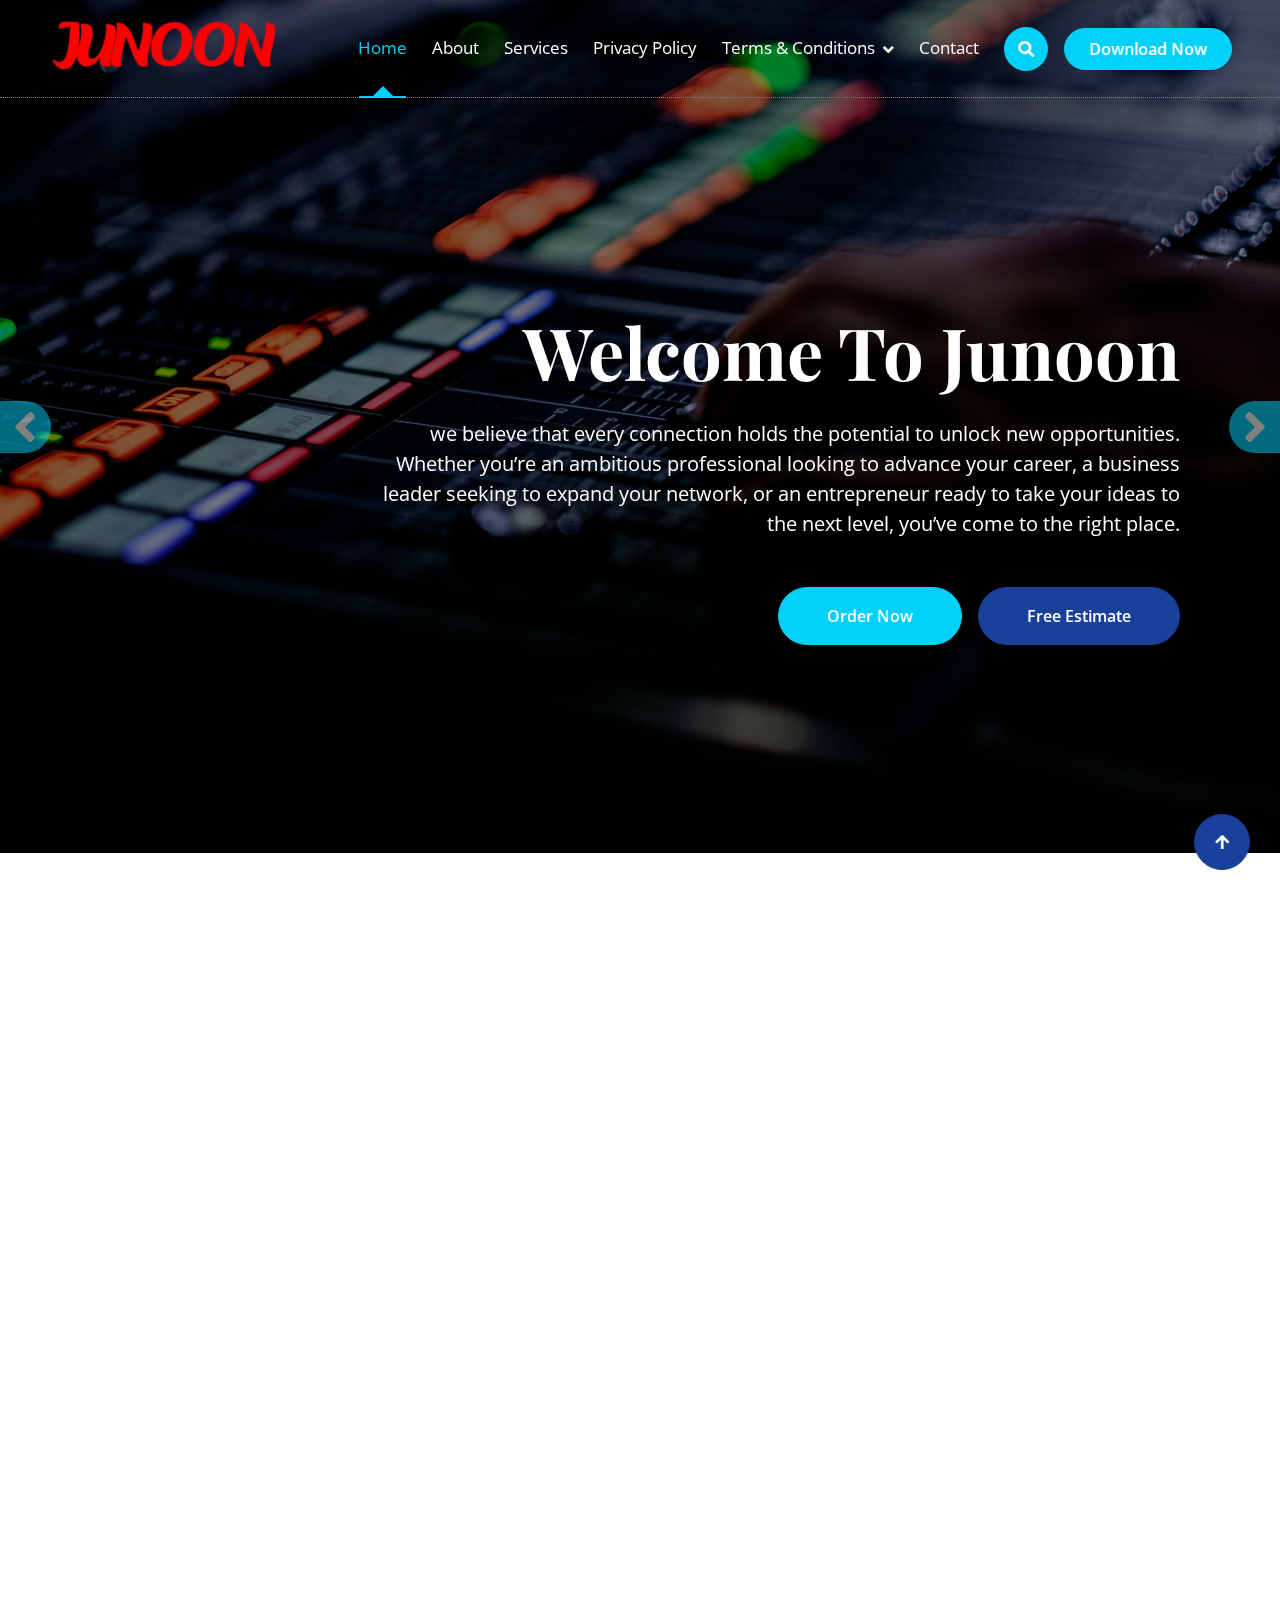
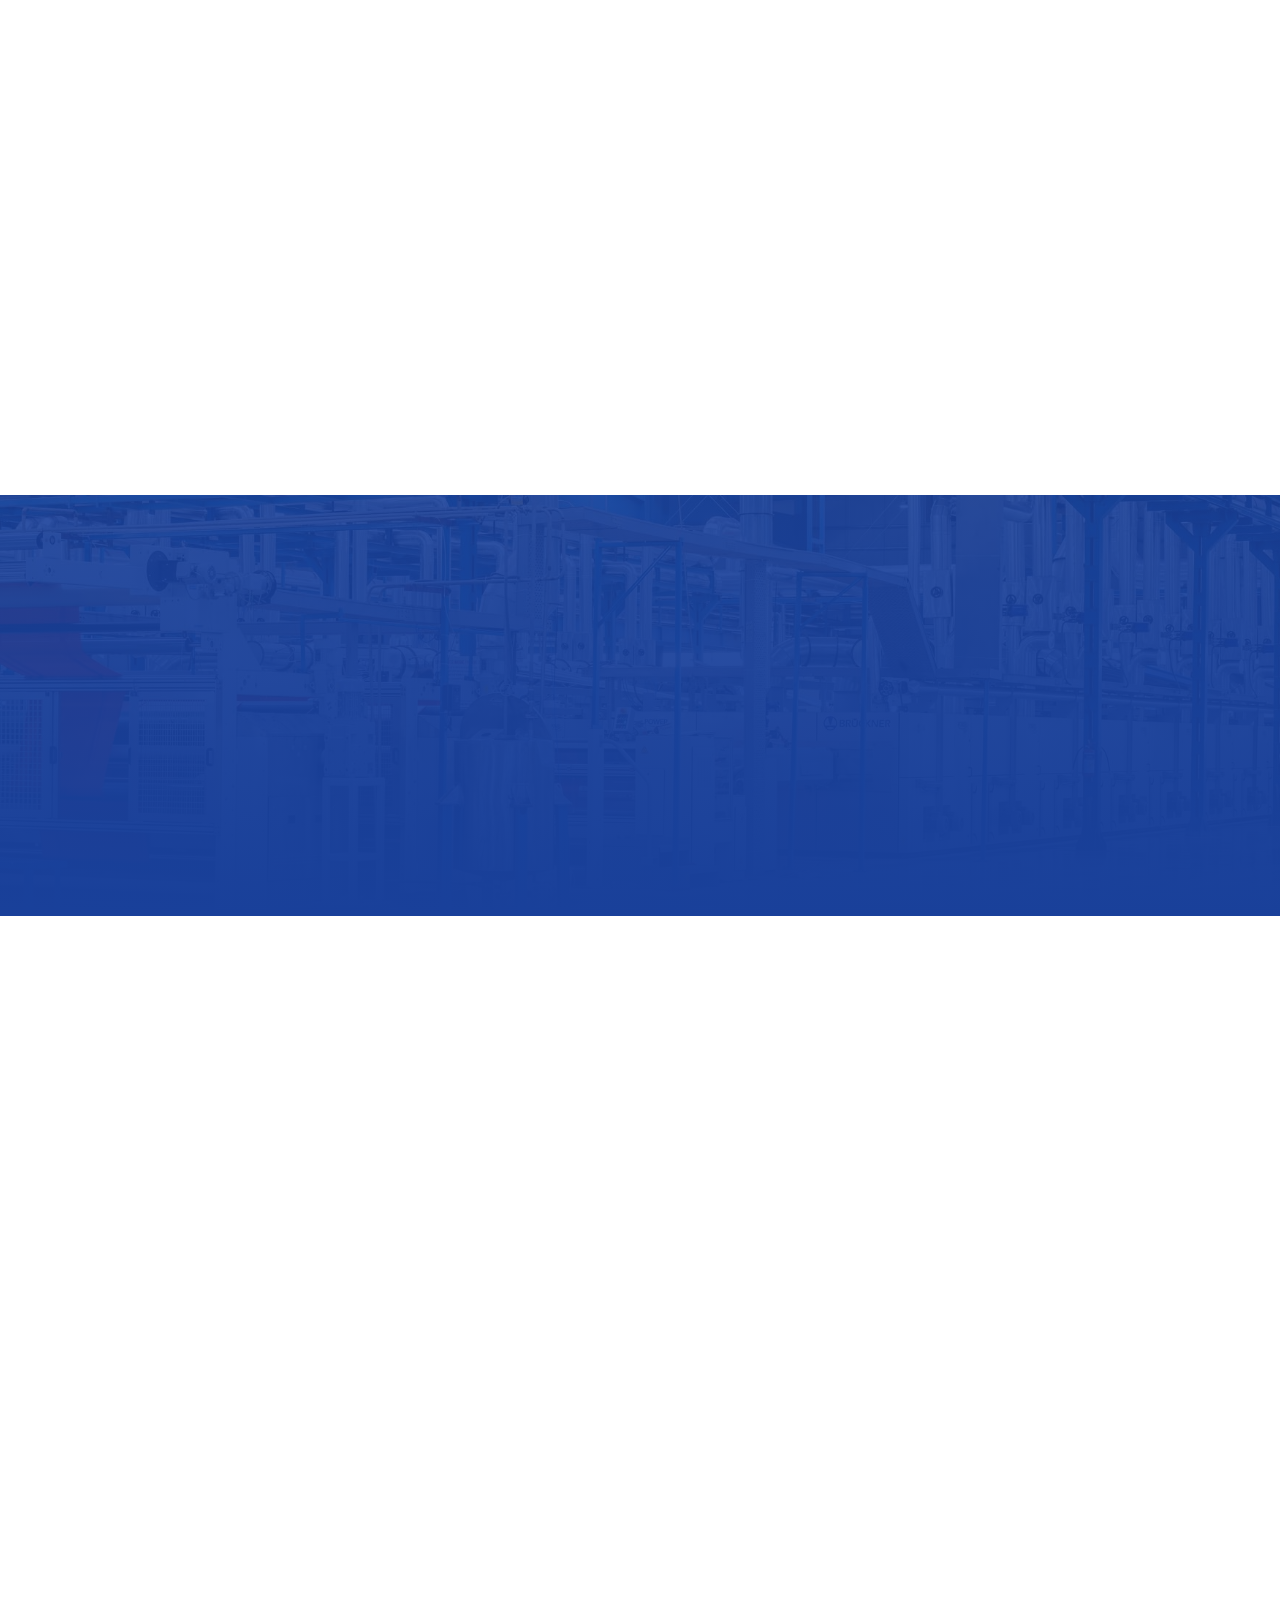
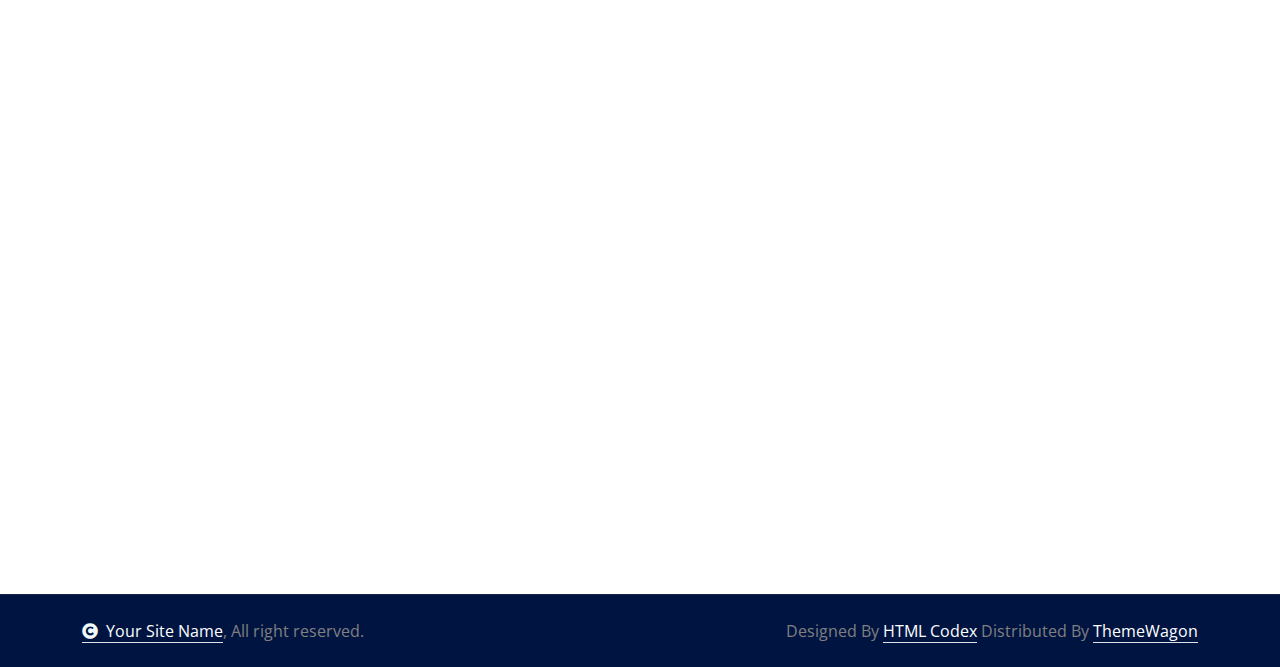
==== commit 5983f828: "image" ====
--- a/acuas-1.0.0/index.html
+++ b/acuas-1.0.0/index.html
@@ -732,7 +732,7 @@
                     <div class="col-md-6 col-lg-6 col-xl-3">
                         <div class="footer-item d-flex flex-column">
                             <div class="footer-item">
-                                <h3 class="text-white mb-4"><i class="fas fa-hand-holding-water text-primary me-3"></i>Acuas</h3>
+                                <h3 class="text-white mb-4"><i ><img src="img/Logo.png" height="40px" width="150px"></i></h3>
                                 <p class="mb-3">Dolor amet sit justo amet elitr clita ipsum elitr est.Lorem ipsum dolor sit amet, consectetur adipiscing elit consectetur adipiscing elit.</p>
                             </div>
                             <div class="position-relative">
@@ -743,13 +743,16 @@
                     </div>
                     <div class="col-md-6 col-lg-6 col-xl-3">
                         <div class="footer-item d-flex flex-column">
-                            <h4 class="text-white mb-4">About Us</h4>
+                            <h4 class="text-white mb-4">Home</h4>
                             <!-- <a href="#"><i class="fas fa-angle-right me-2"></i> 
                                 Who We Are</a>
                             <a href="#"><i class="fas fa-angle-right me-2"></i> 
                                 Our Purpose</a>
                             <a href="#"><i class="fas fa-angle-right me-2"></i> What We Offer</a>
+                            
                            -->
+                           <a href="service.html"><i class="fas fa-angle-right me-2"></i>Home</a>
+                           <a href="service.html"><i class="fas fa-angle-right me-2"></i>About</a>
                             <a href="service.html"><i class="fas fa-angle-right me-2"></i>Services</a>
                             <a href="product.html"><i class="fas fa-angle-right me-2"></i>Privacy</a>
                             <a href="Terms & Conditions.html"><i class="fas fa-angle-right me-2"></i>Term & Conditions</a>
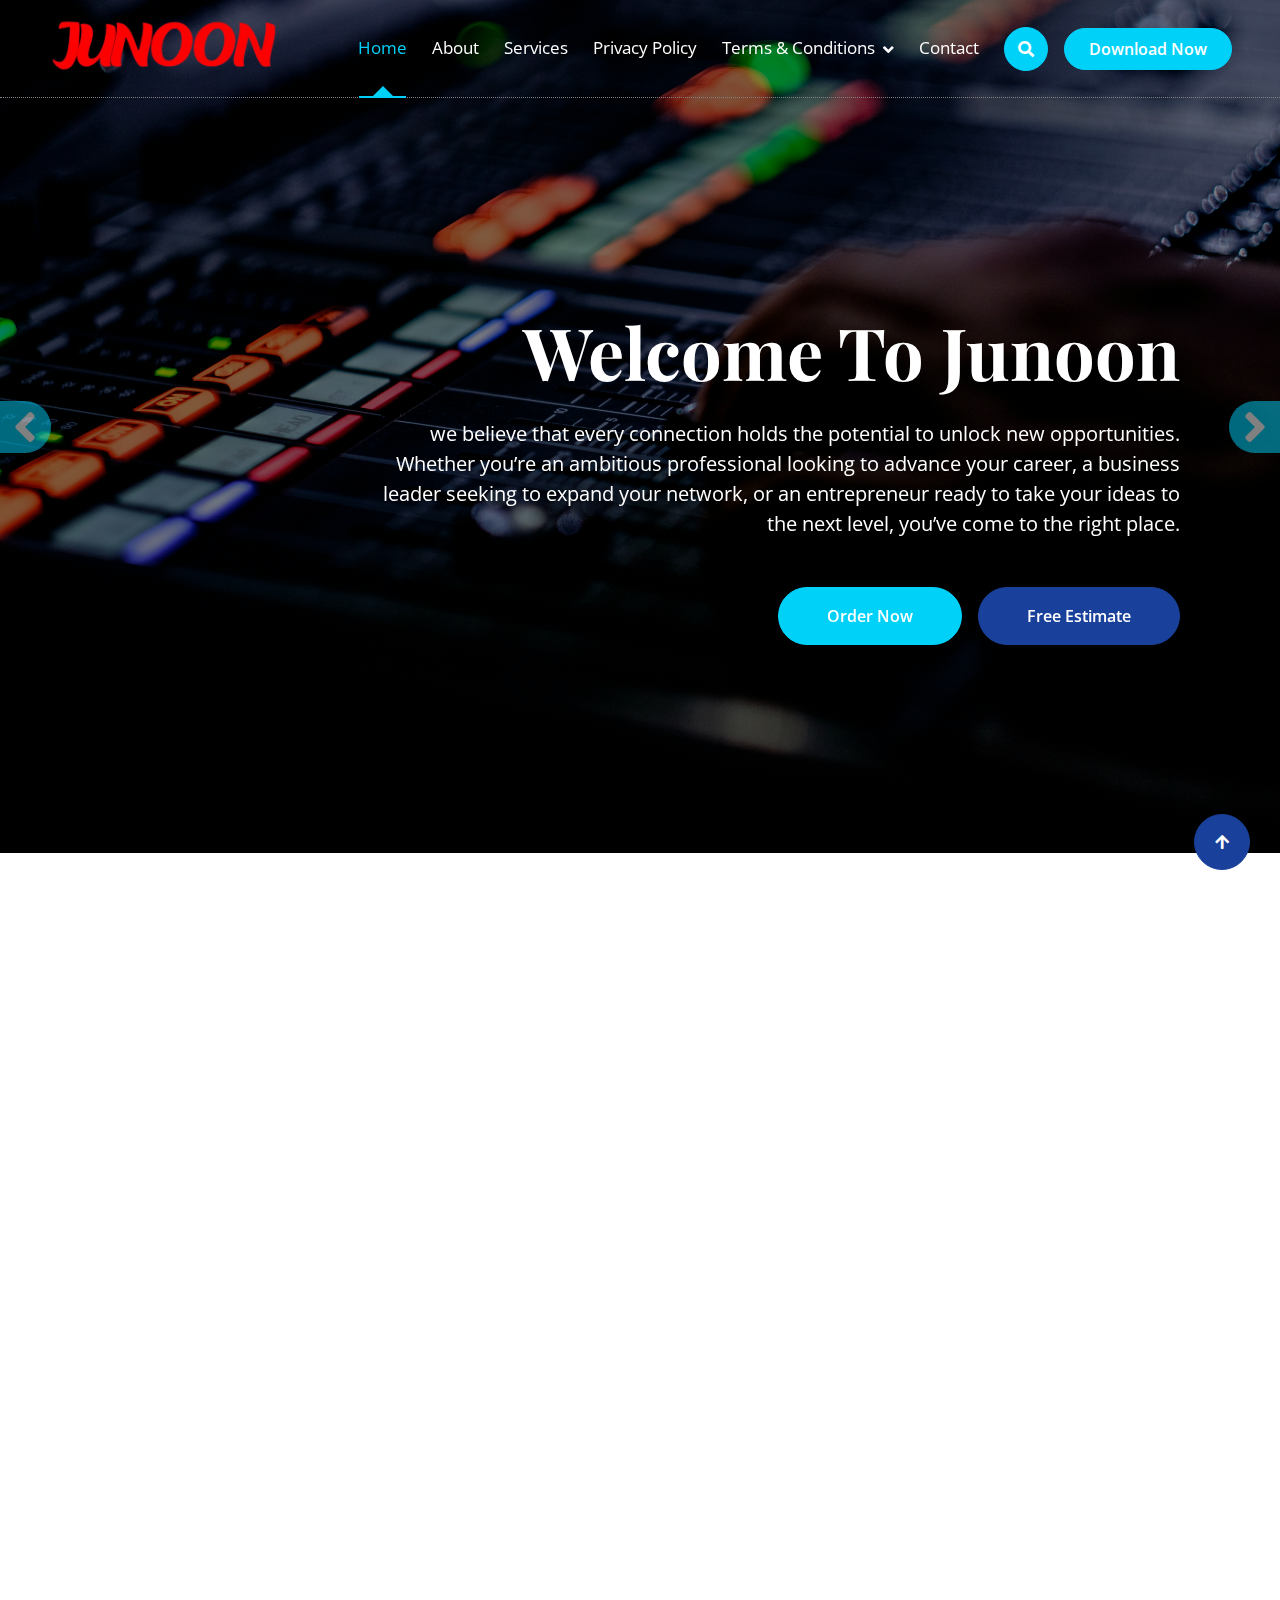
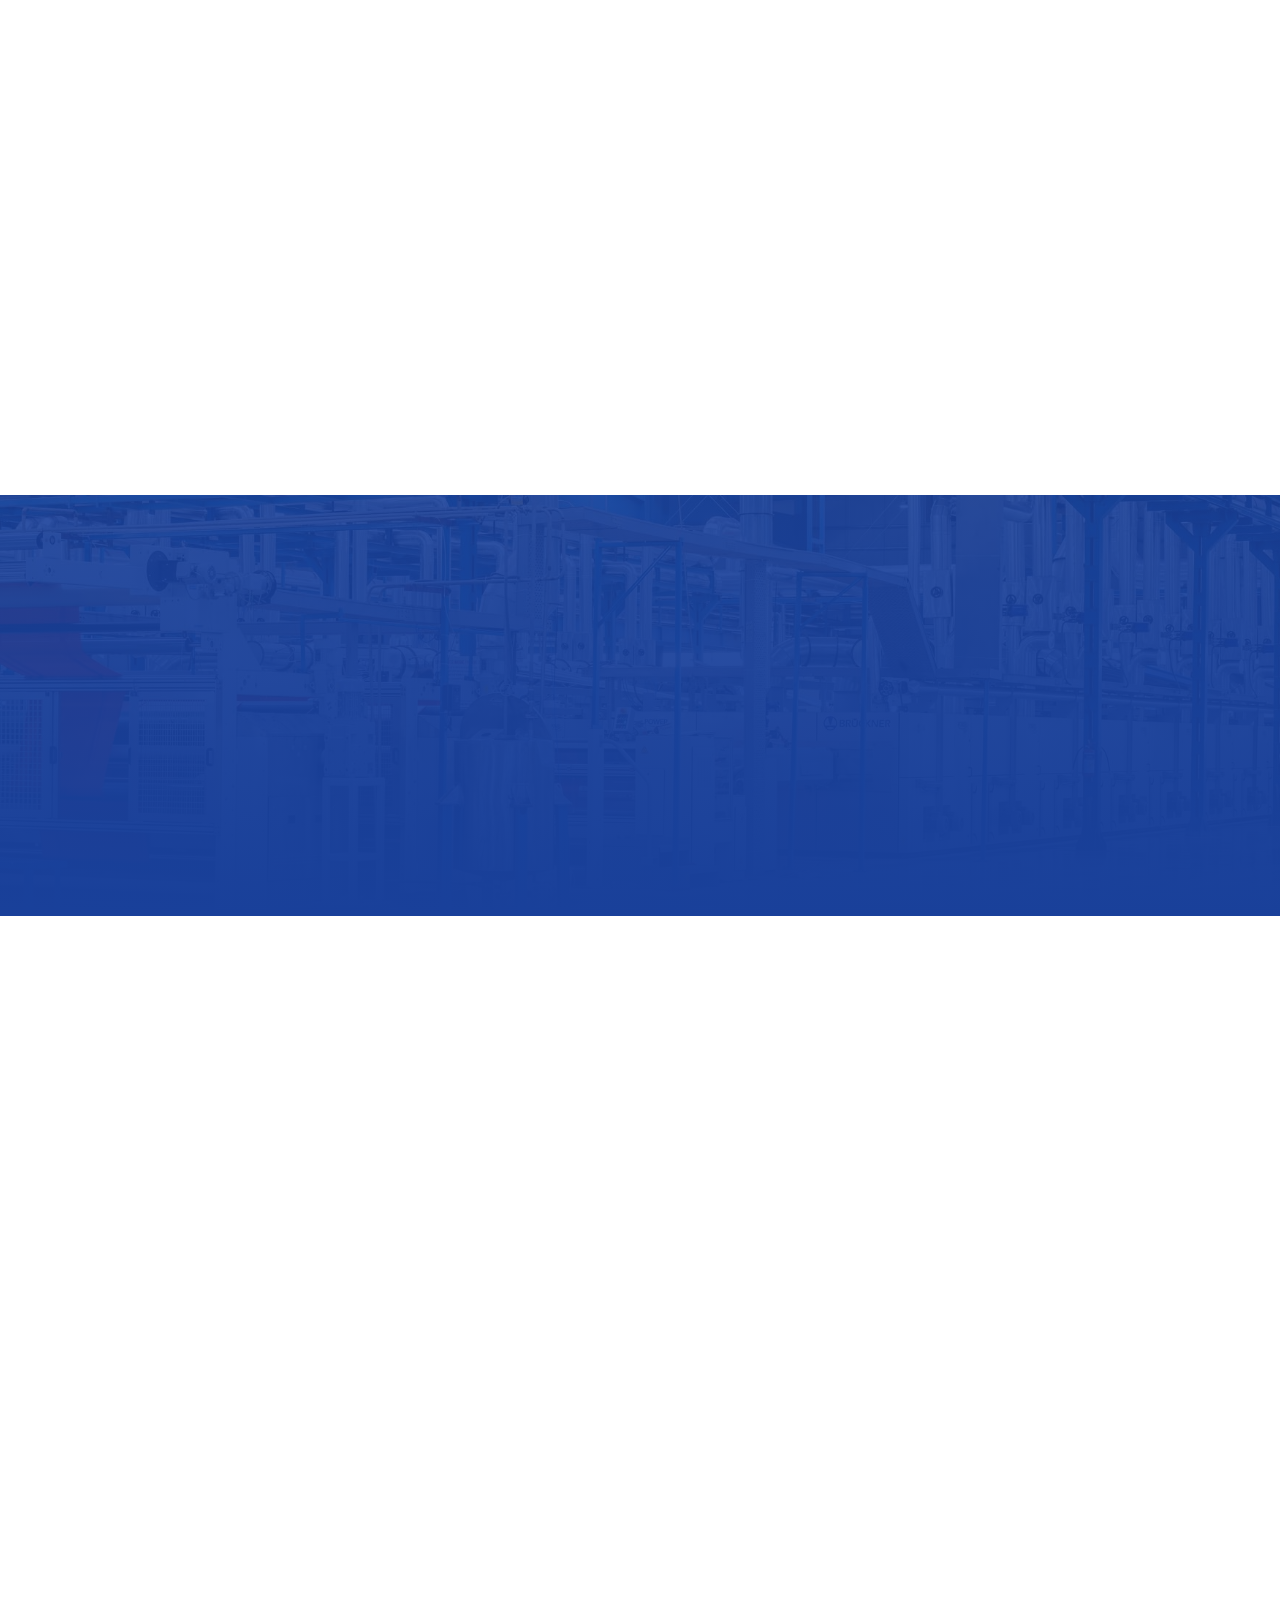
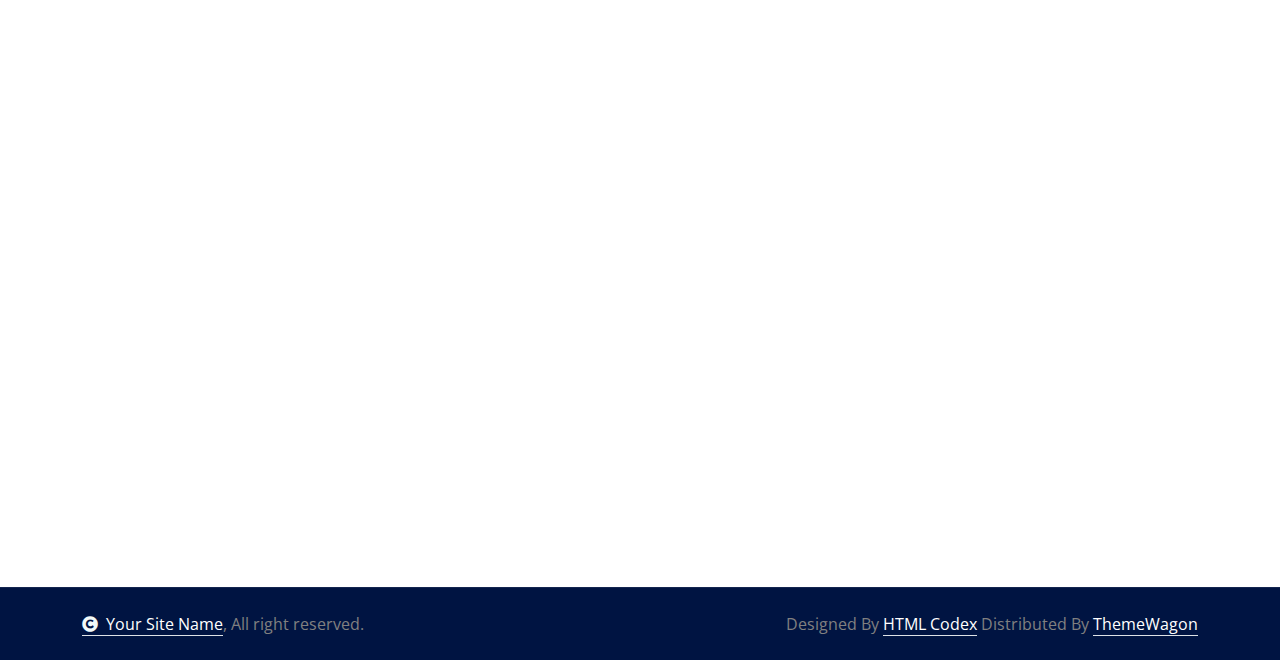
==== commit c1f35d11: "image" ====
--- a/acuas-1.0.0/index.html
+++ b/acuas-1.0.0/index.html
@@ -732,7 +732,7 @@
                     <div class="col-md-6 col-lg-6 col-xl-3">
                         <div class="footer-item d-flex flex-column">
                             <div class="footer-item">
-                                <h3 class="text-white mb-4"><i ><img src="img/Logo.png" height="40px" width="150px"></i></h3>
+                                <h3 class="text-white mb-4"><i class="fas fa-hand-holding-water text-primary me-3"></i>Acuas</h3>
                                 <p class="mb-3">Dolor amet sit justo amet elitr clita ipsum elitr est.Lorem ipsum dolor sit amet, consectetur adipiscing elit consectetur adipiscing elit.</p>
                             </div>
                             <div class="position-relative">
@@ -743,16 +743,13 @@
                     </div>
                     <div class="col-md-6 col-lg-6 col-xl-3">
                         <div class="footer-item d-flex flex-column">
-                            <h4 class="text-white mb-4">Home</h4>
+                            <h4 class="text-white mb-4">About Us</h4>
                             <!-- <a href="#"><i class="fas fa-angle-right me-2"></i> 
                                 Who We Are</a>
                             <a href="#"><i class="fas fa-angle-right me-2"></i> 
                                 Our Purpose</a>
                             <a href="#"><i class="fas fa-angle-right me-2"></i> What We Offer</a>
-                            
                            -->
-                           <a href="service.html"><i class="fas fa-angle-right me-2"></i>Home</a>
-                           <a href="service.html"><i class="fas fa-angle-right me-2"></i>About</a>
                             <a href="service.html"><i class="fas fa-angle-right me-2"></i>Services</a>
                             <a href="product.html"><i class="fas fa-angle-right me-2"></i>Privacy</a>
                             <a href="Terms & Conditions.html"><i class="fas fa-angle-right me-2"></i>Term & Conditions</a>
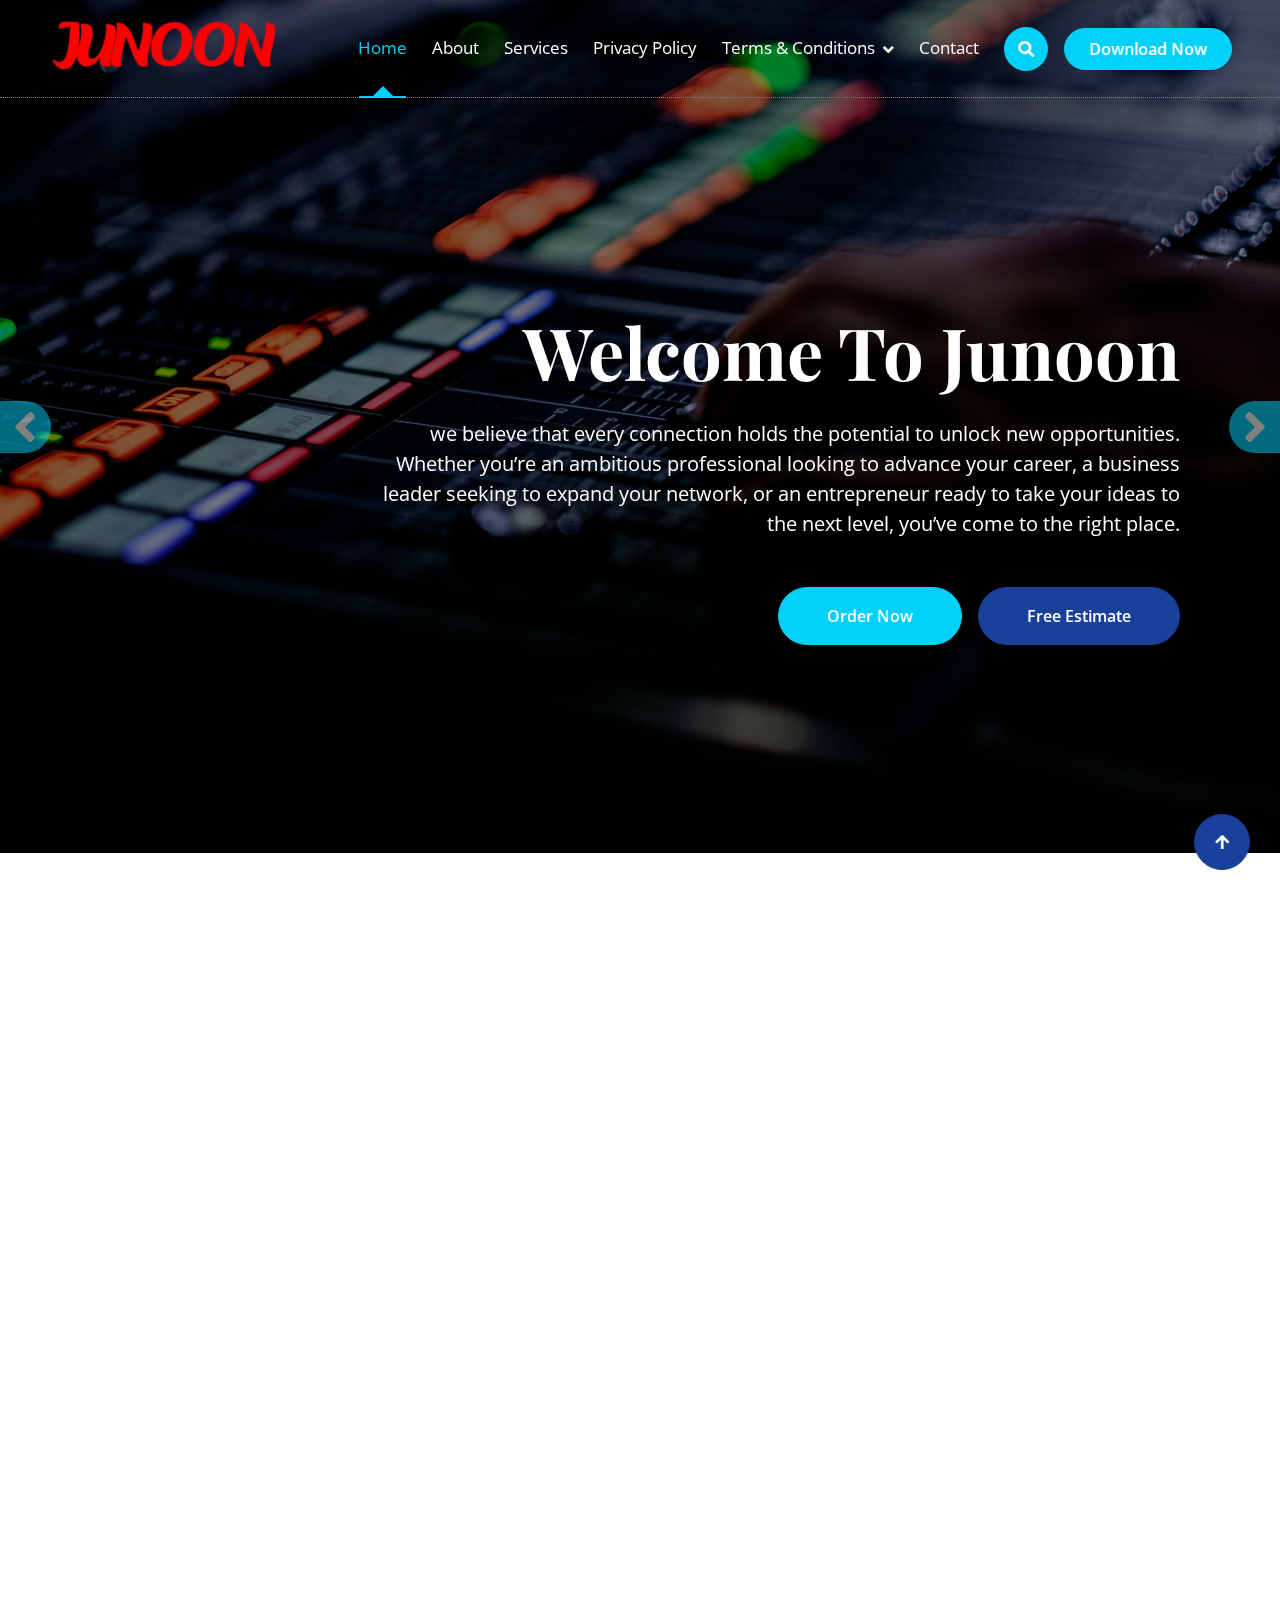
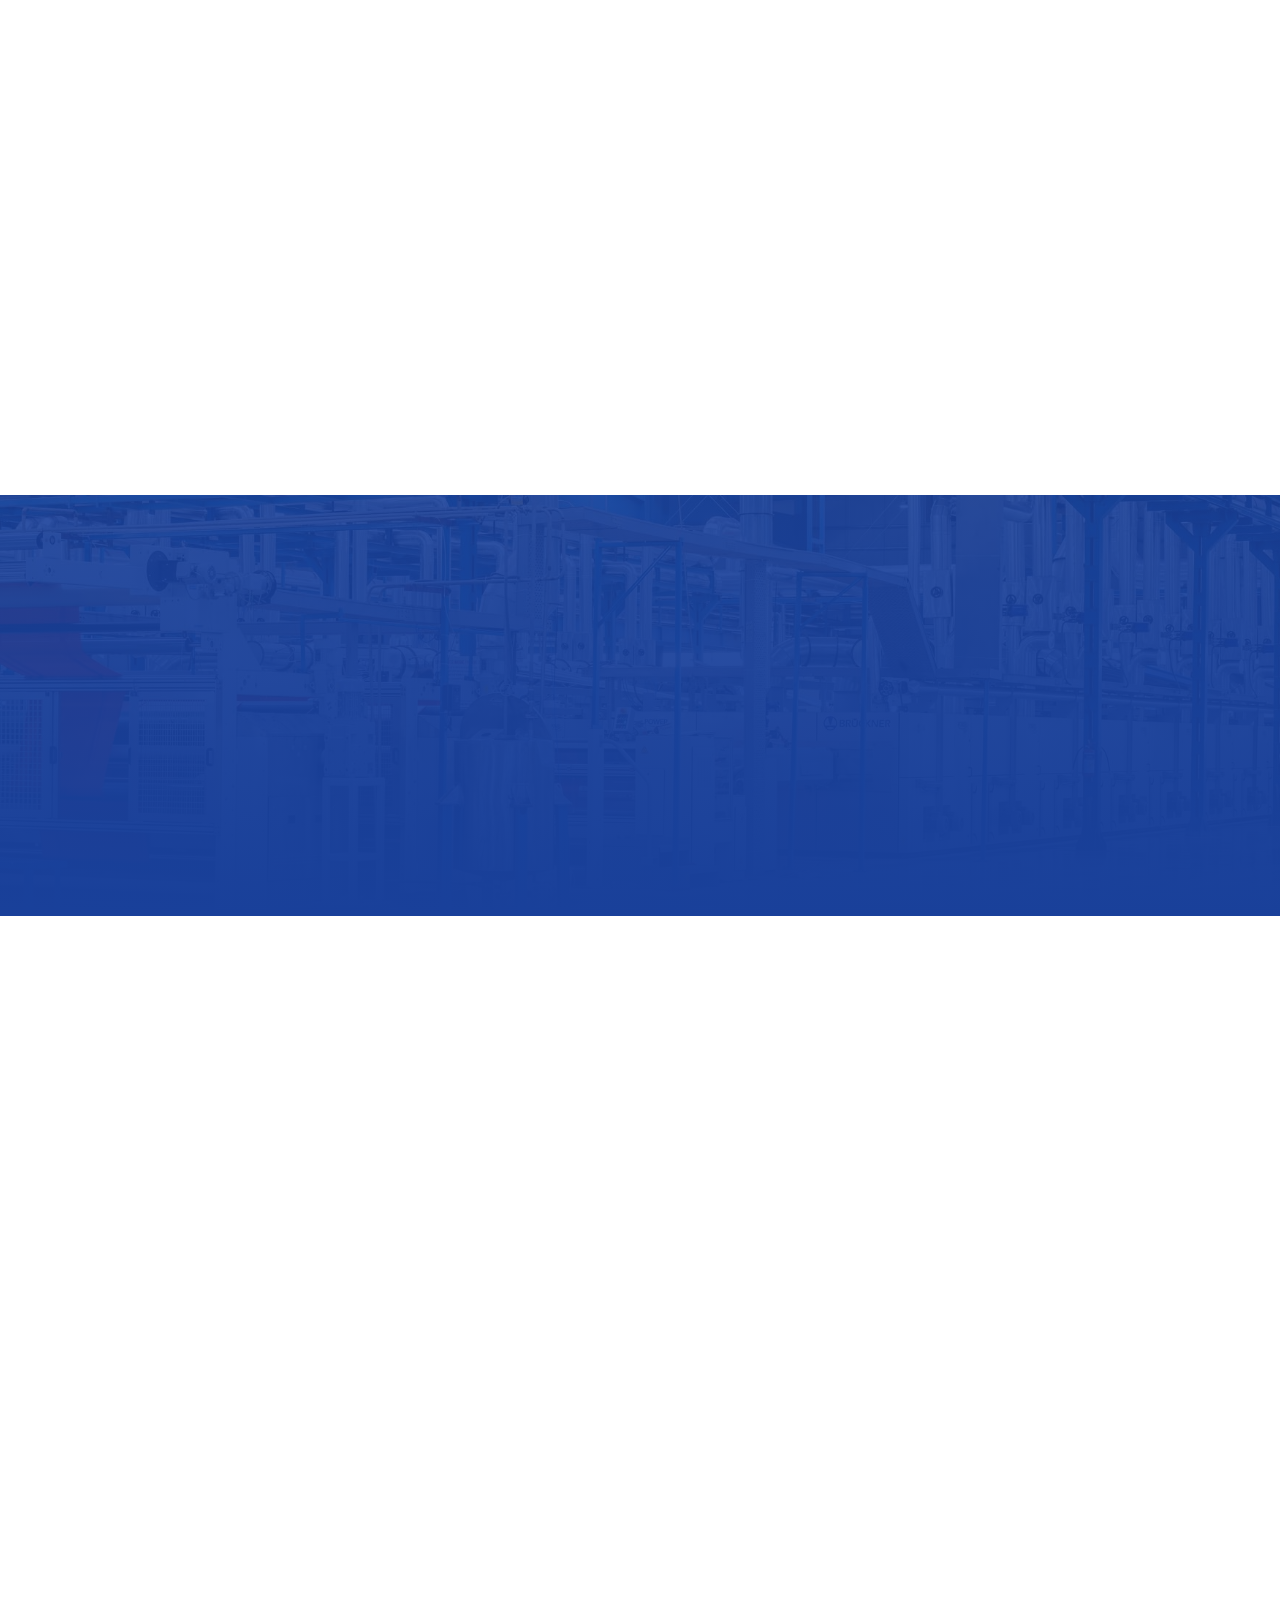
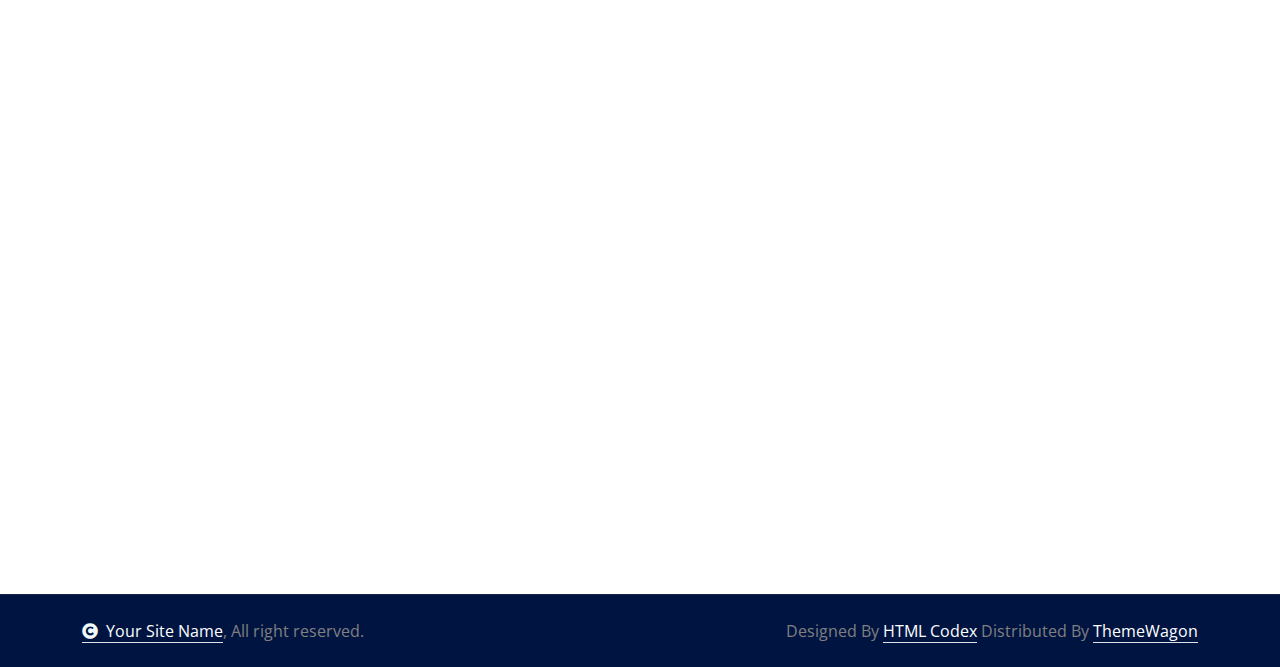
==== commit b7ffdfa3: "Merge branch 'main' of https://github.com/snehasheikh123/acuas-1.0.0" ====
--- a/acuas-1.0.0/index.html
+++ b/acuas-1.0.0/index.html
@@ -732,7 +732,7 @@
                     <div class="col-md-6 col-lg-6 col-xl-3">
                         <div class="footer-item d-flex flex-column">
                             <div class="footer-item">
-                                <h3 class="text-white mb-4"><i class="fas fa-hand-holding-water text-primary me-3"></i>Acuas</h3>
+                                <h3 class="text-white mb-4"><i ><img src="img/Logo.png" height="40px" width="150px"></i></h3>
                                 <p class="mb-3">Dolor amet sit justo amet elitr clita ipsum elitr est.Lorem ipsum dolor sit amet, consectetur adipiscing elit consectetur adipiscing elit.</p>
                             </div>
                             <div class="position-relative">
@@ -743,13 +743,16 @@
                     </div>
                     <div class="col-md-6 col-lg-6 col-xl-3">
                         <div class="footer-item d-flex flex-column">
-                            <h4 class="text-white mb-4">About Us</h4>
+                            <h4 class="text-white mb-4">Home</h4>
                             <!-- <a href="#"><i class="fas fa-angle-right me-2"></i> 
                                 Who We Are</a>
                             <a href="#"><i class="fas fa-angle-right me-2"></i> 
                                 Our Purpose</a>
                             <a href="#"><i class="fas fa-angle-right me-2"></i> What We Offer</a>
+                            
                            -->
+                           <a href="service.html"><i class="fas fa-angle-right me-2"></i>Home</a>
+                           <a href="service.html"><i class="fas fa-angle-right me-2"></i>About</a>
                             <a href="service.html"><i class="fas fa-angle-right me-2"></i>Services</a>
                             <a href="product.html"><i class="fas fa-angle-right me-2"></i>Privacy</a>
                             <a href="Terms & Conditions.html"><i class="fas fa-angle-right me-2"></i>Term & Conditions</a>
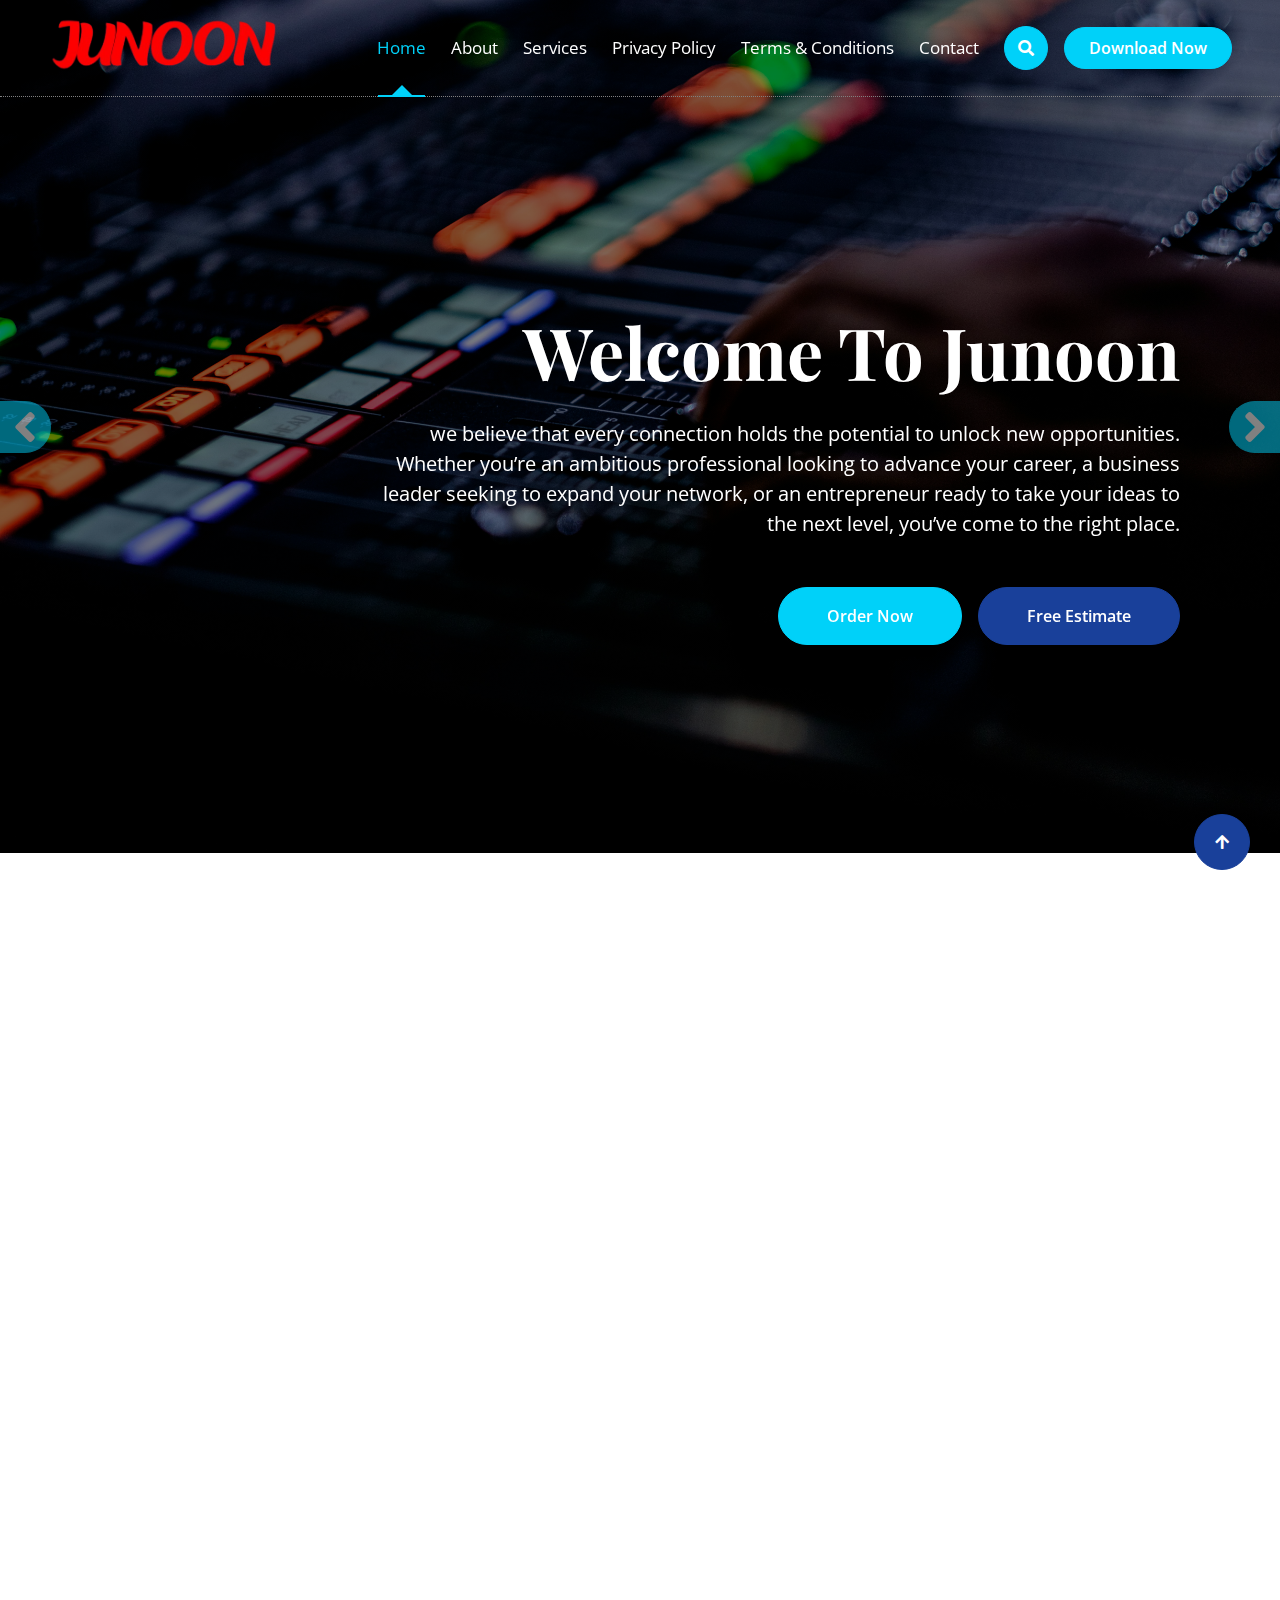
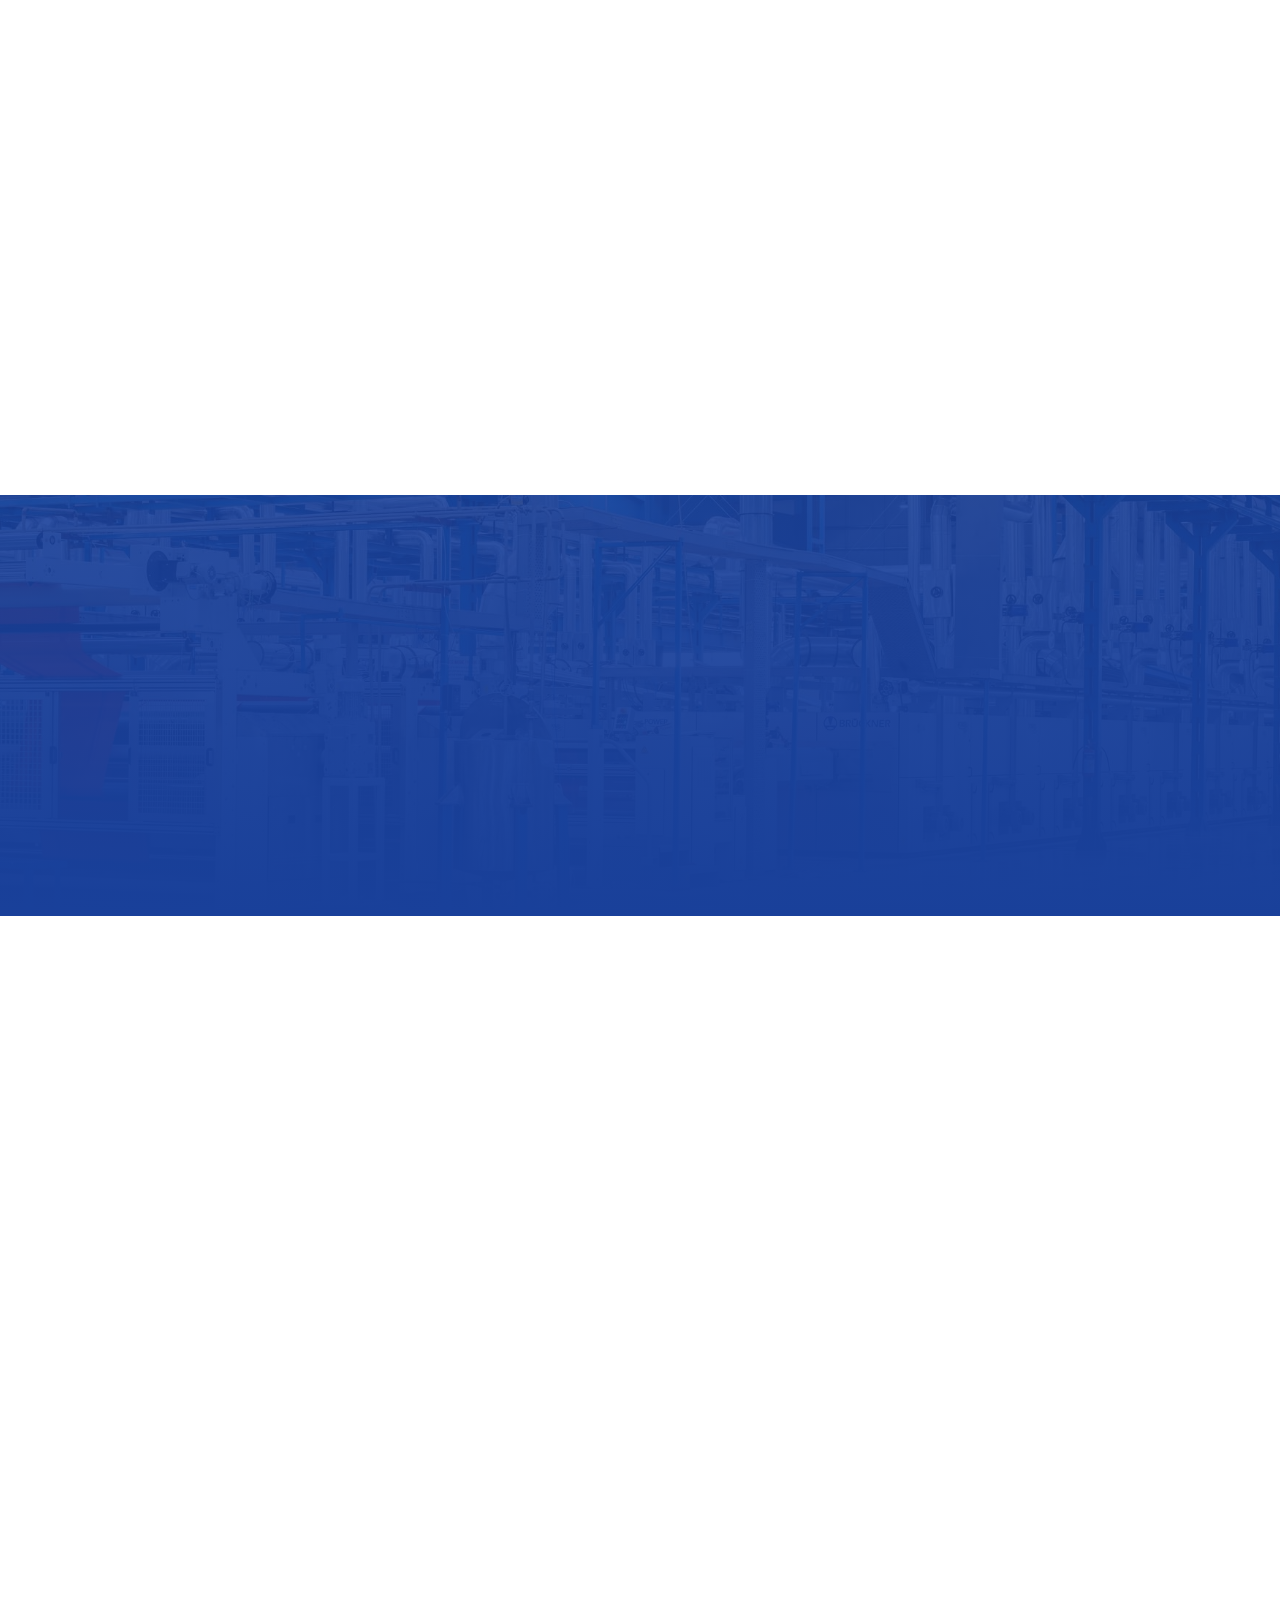
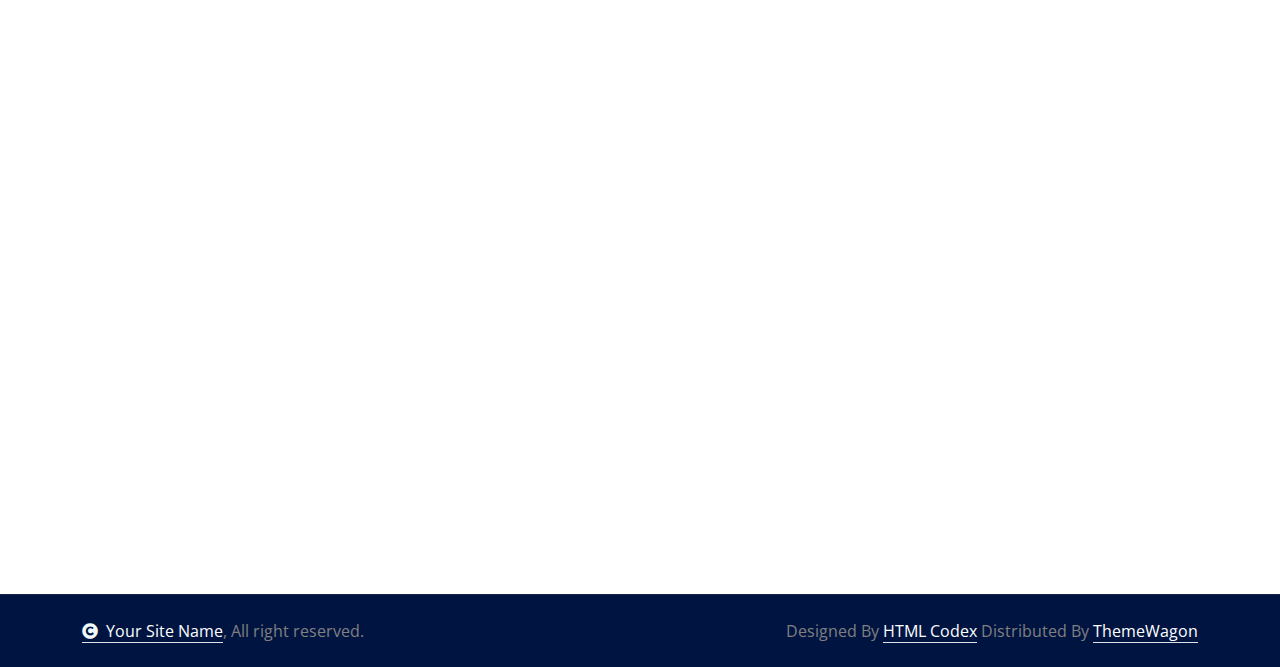
==== commit 1fea2c9d: "image" ====
--- a/acuas-1.0.0/index.html
+++ b/acuas-1.0.0/index.html
@@ -57,7 +57,7 @@
                         <a href="privacy.html" class="nav-item nav-link">Privacy Policy</a>
                         <!-- <a href="blog.html" class="nav-item nav-link">Blog</a> -->
                         <div class="nav-item dropdown">
-                            <a href="Terms & Conditions.html" class="nav-link dropdown-toggle" data-bs-toggle="dropdown">Terms & Conditions</a>
+                            <a href="Term.html" class="nav-item nav-link"> Terms & Conditions</a>
                             <div class="dropdown-menu m-0">
                                 <a href="rule.html" class="dropdown-item">Rules & Regulations</a>
                                 <a href="product.html" class="dropdown-item">Our Product</a>
--- a/acuas-1.0.0/css/style.css
+++ b/acuas-1.0.0/css/style.css
@@ -527,6 +527,7 @@
 .service-item {
     position: relative;
     box-shadow: 0 0 45px rgba(0, 0, 0, .08);
+   
 }
 
 .service-item::after {
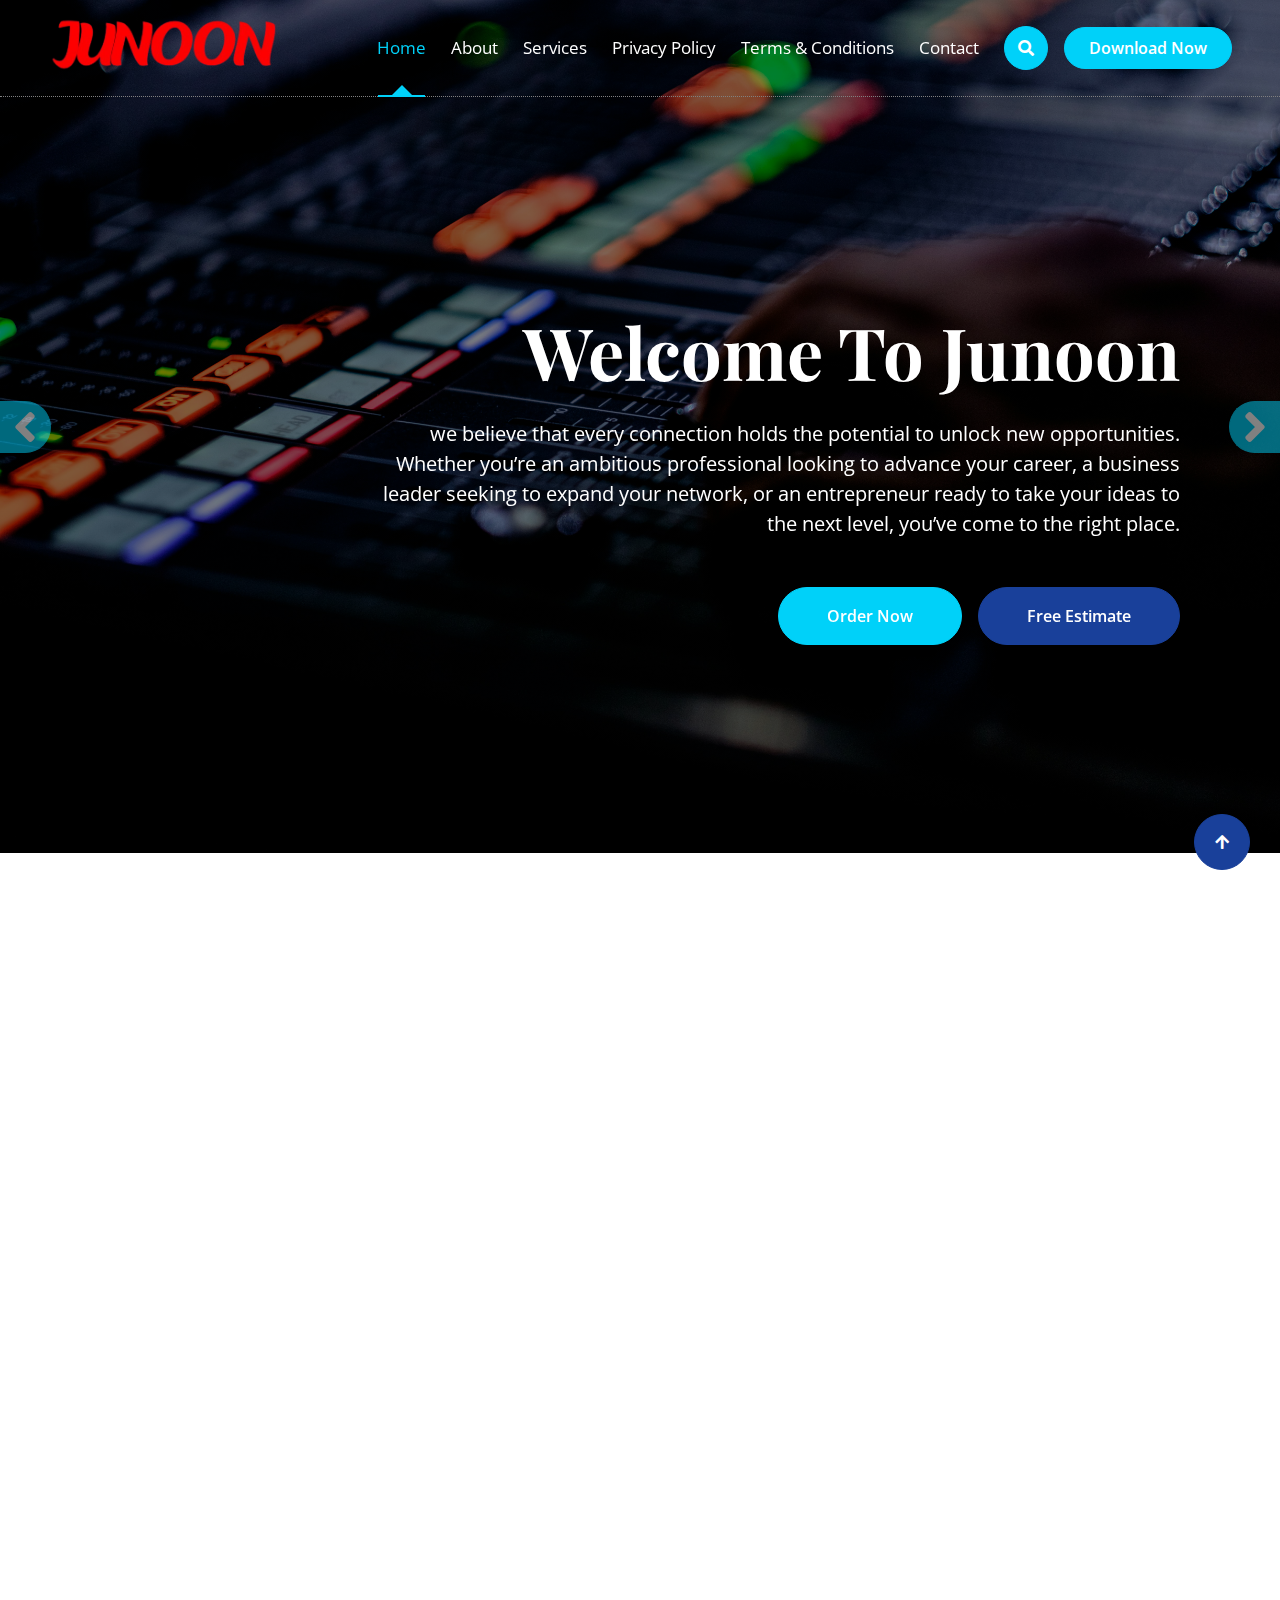
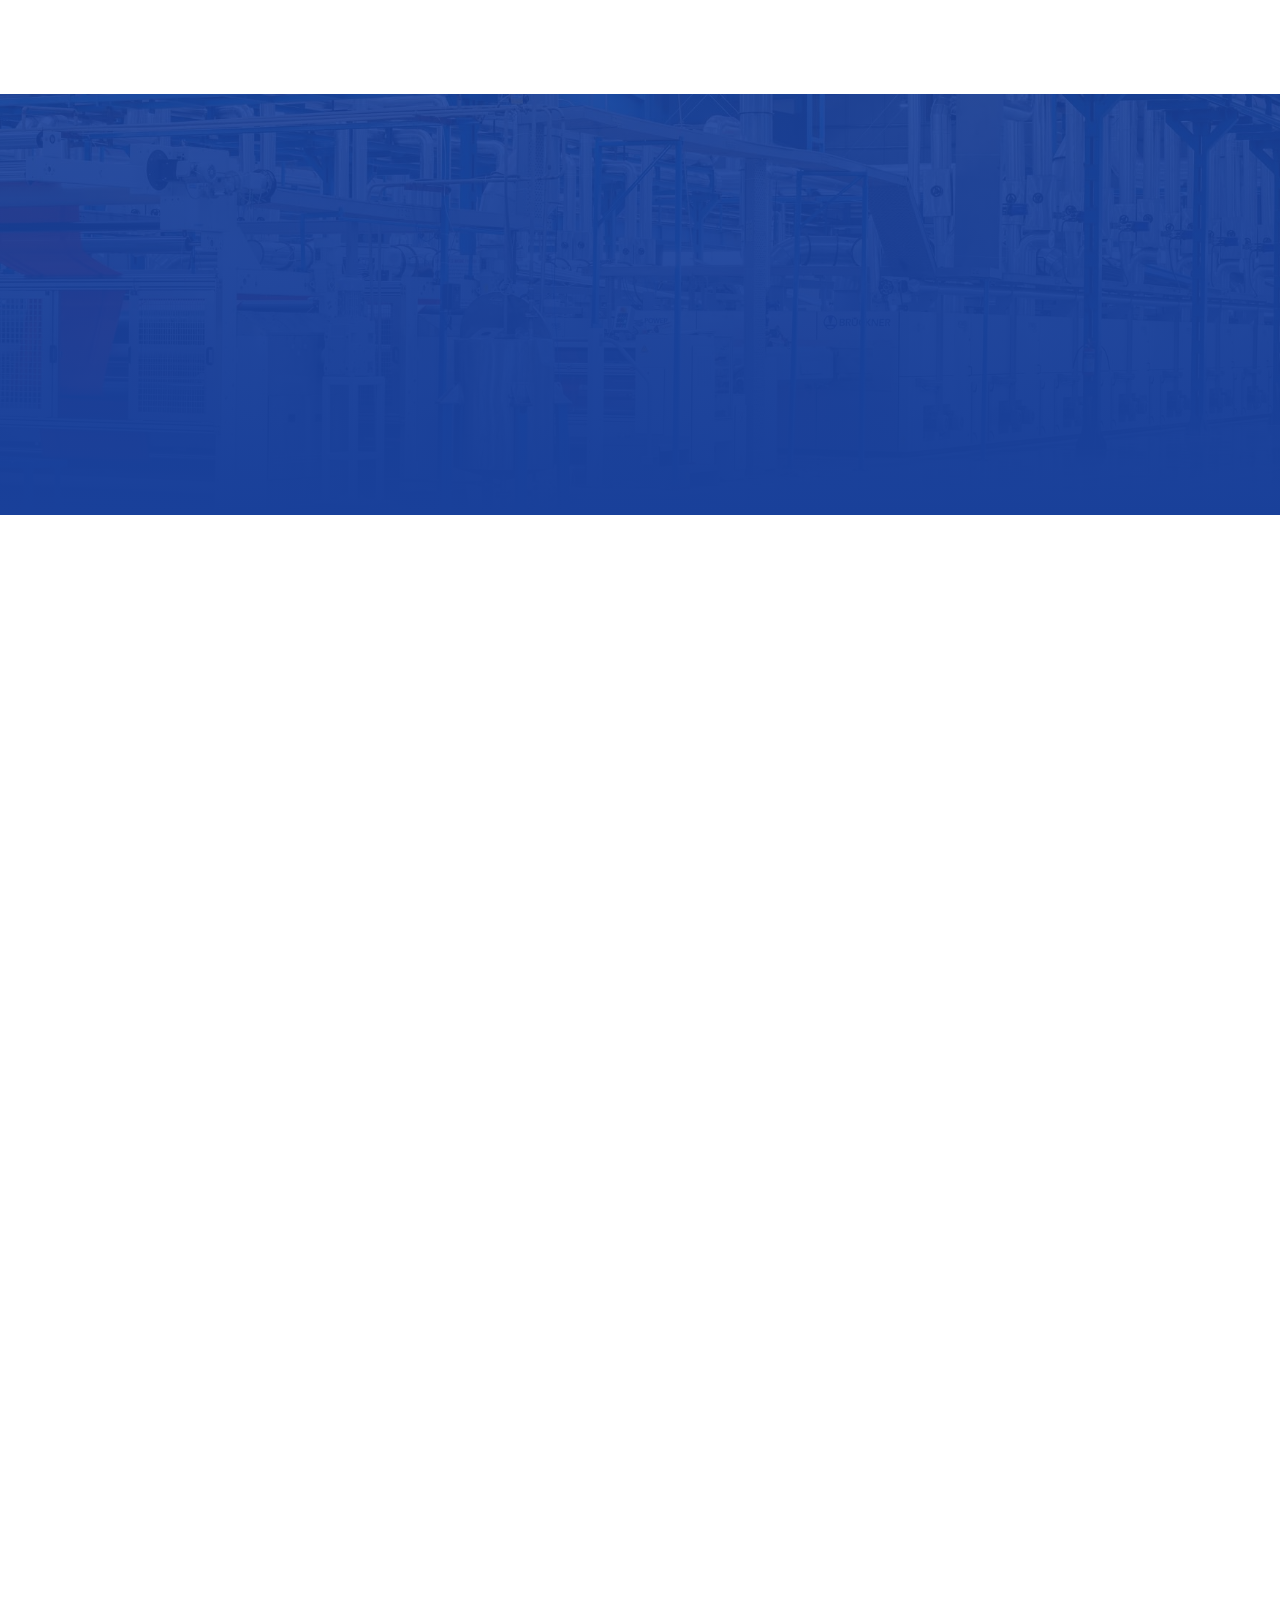
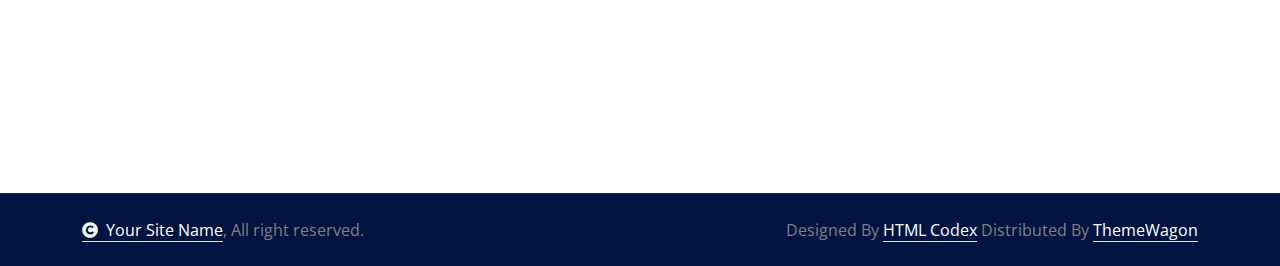
==== commit 85d92fdf: "image" ====
--- a/acuas-1.0.0/index.html
+++ b/acuas-1.0.0/index.html
@@ -210,9 +210,10 @@
                     </div>
                     <div class="col-xl-6 wow fadeInRight" data-wow-delay="0.2s">
                         <div class="about-item">
-                            <h4 class="text-primary text-uppercase">About Us</h4>
-                            <h1 class="display-3 mb-3">Welcome to Junoon</h1>
-                            <p class="mb-4"> The leading platform for professional networking and business growth. Our mission is to empower professionals and organizations across industries by facilitating meaningful connections, fostering collaboration, and providing access to valuable resources that drive success.
+                            <!-- <h4 class="text-primary text-uppercase">About Us</h4> -->
+                            <h1 class="display-3 mb-3">About Us</h1>
+                            <p class="mb-4"> <b>We offer modern solutions for growing your incomes.</b>
+                            We are team of talented designers who making services with e-Commerce to Boost-up solutions for every struggling Indians.
                             </p>
                             <div class="bg-light rounded p-4 mb-4">
                                 <div class="row">
@@ -222,8 +223,8 @@
                                                 <div class="rounded-circle bg-primary d-flex align-items-center justify-content-center" style="width: 80px; height: 80px;"><i class="fas fa-tint text-white fa-2x"></i></div>
                                             </div>
                                             <div class="">
-                                                <a href="#" class="h4 d-inline-block mb-3">Who We Are</a>
-                                                <p class="mb-0">Junoon was created to address the evolving needs of modern professionals. We understand that in today’s fast-paced and interconnected world, success is built on strong, diverse networks and continuous professional development. Our platform is designed to be the nexus where innovation meets opportunity, enabling professionals to connect, collaborate, and thrive.</p>
+                                                <a href="#" class="h4 d-inline-block mb-3">WHO WE ARE</a>
+                                                <p class="mb-0">Experience team offers you to earn extra & very handsome income from our great service with less investment with less effort with a great process.</p>
                                             </div>
                                         </div>
                                     </div>
@@ -237,8 +238,8 @@
                                                 <div class="rounded-circle bg-primary d-flex align-items-center justify-content-center" style="width: 80px; height: 80px;"><i class="fas fa-faucet text-white fa-2x"></i></div>
                                             </div>
                                             <div class="">
-                                                <a href="#" class="h4 d-inline-block mb-3">Our Purpose</a>
-                                                <p class="mb-0">At Junoon, we are dedicated to supporting the entire spectrum of professional growth. Whether you are an emerging talent, a seasoned expert, or a business leader, our platform offers tailored solutions to help you achieve your goals. We provide a dynamic environment where users can expand their networks, access industry-specific insights, and engage with opportunities that drive career advancement and business success.</p>
+                                                <a href="#" class="h4 d-inline-block mb-3">OUR VALUES</a>
+                                                <p class="mb-0">For every struggling Indians who is searching jobs and for those who want own small investment for their startup find great solution </p>
                                             </div>
                                         </div>
                                     </div>
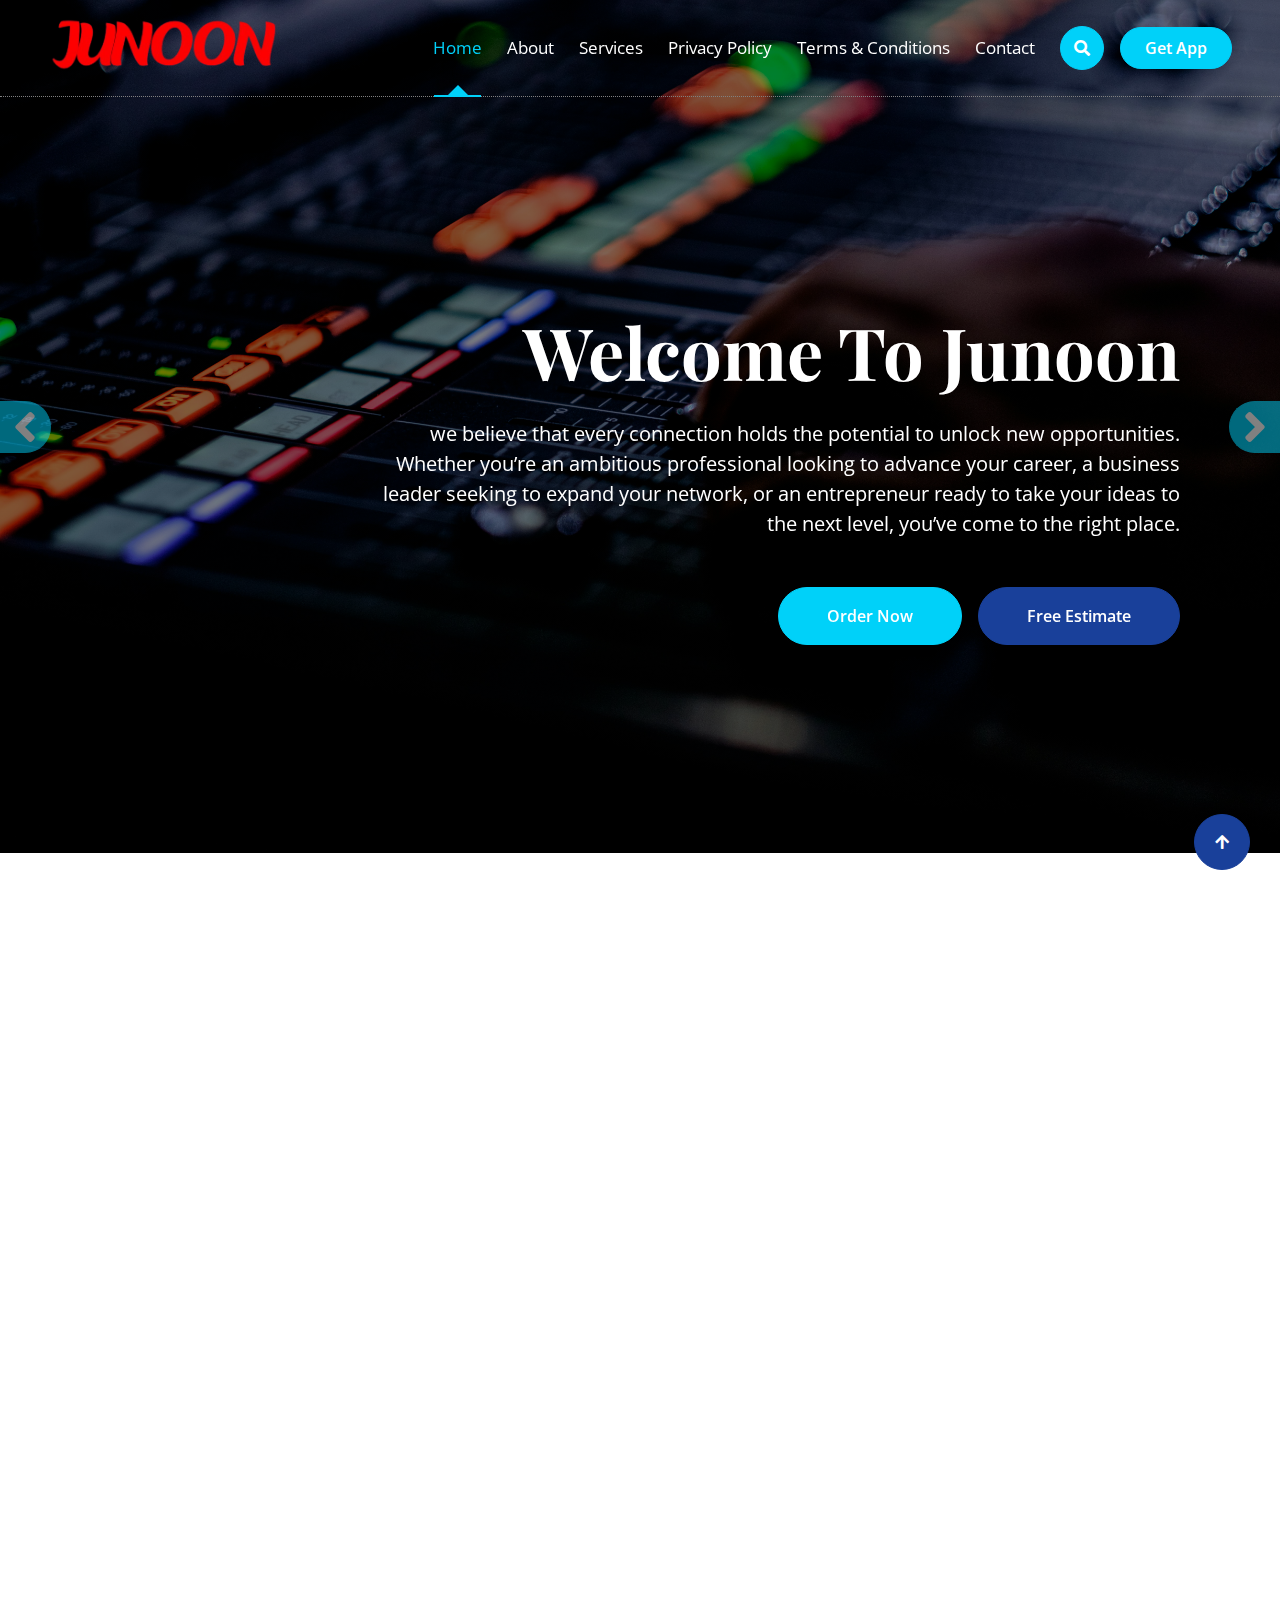
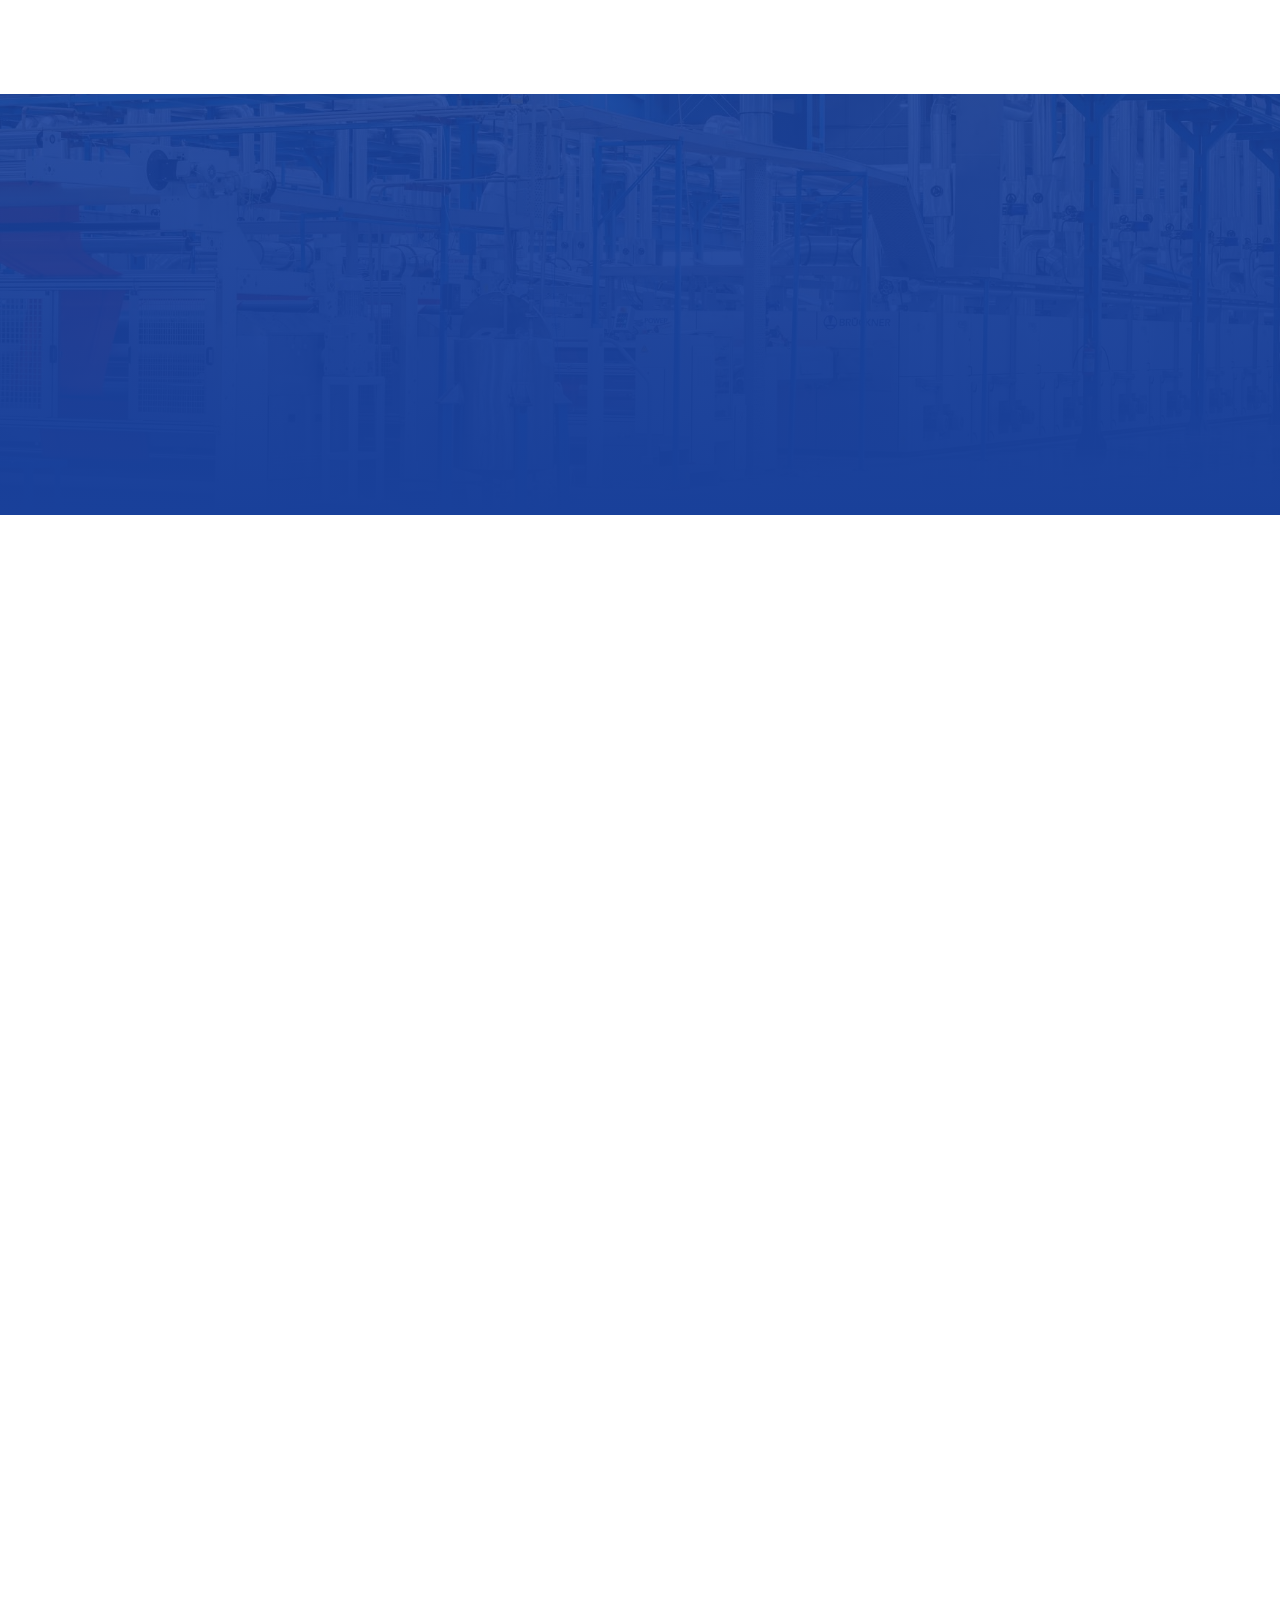
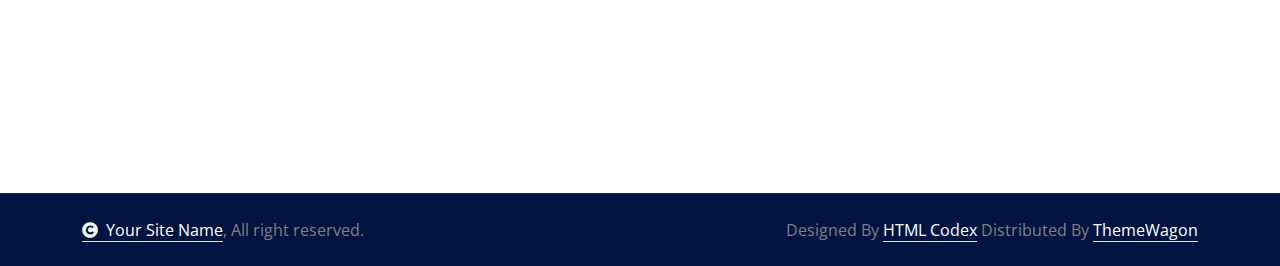
==== commit 2ae16374: "image" ====
--- a/acuas-1.0.0/index.html
+++ b/acuas-1.0.0/index.html
@@ -75,7 +75,7 @@
                         </div>
                     </div> -->
                     <button class="btn btn-primary btn-md-square d-flex flex-shrink-0 mb-3 mb-lg-0 rounded-circle me-3" data-bs-toggle="modal" data-bs-target="#searchModal"><i class="fas fa-search"></i></button>
-                    <a href="" class="btn btn-primary rounded-pill d-inline-flex flex-shrink-0 py-2 px-4">Download Now</a>
+                    <a href="download.html" class="btn btn-primary rounded-pill d-inline-flex flex-shrink-0 py-2 px-4">Get App</a>
                 </div>
             </nav>
 
